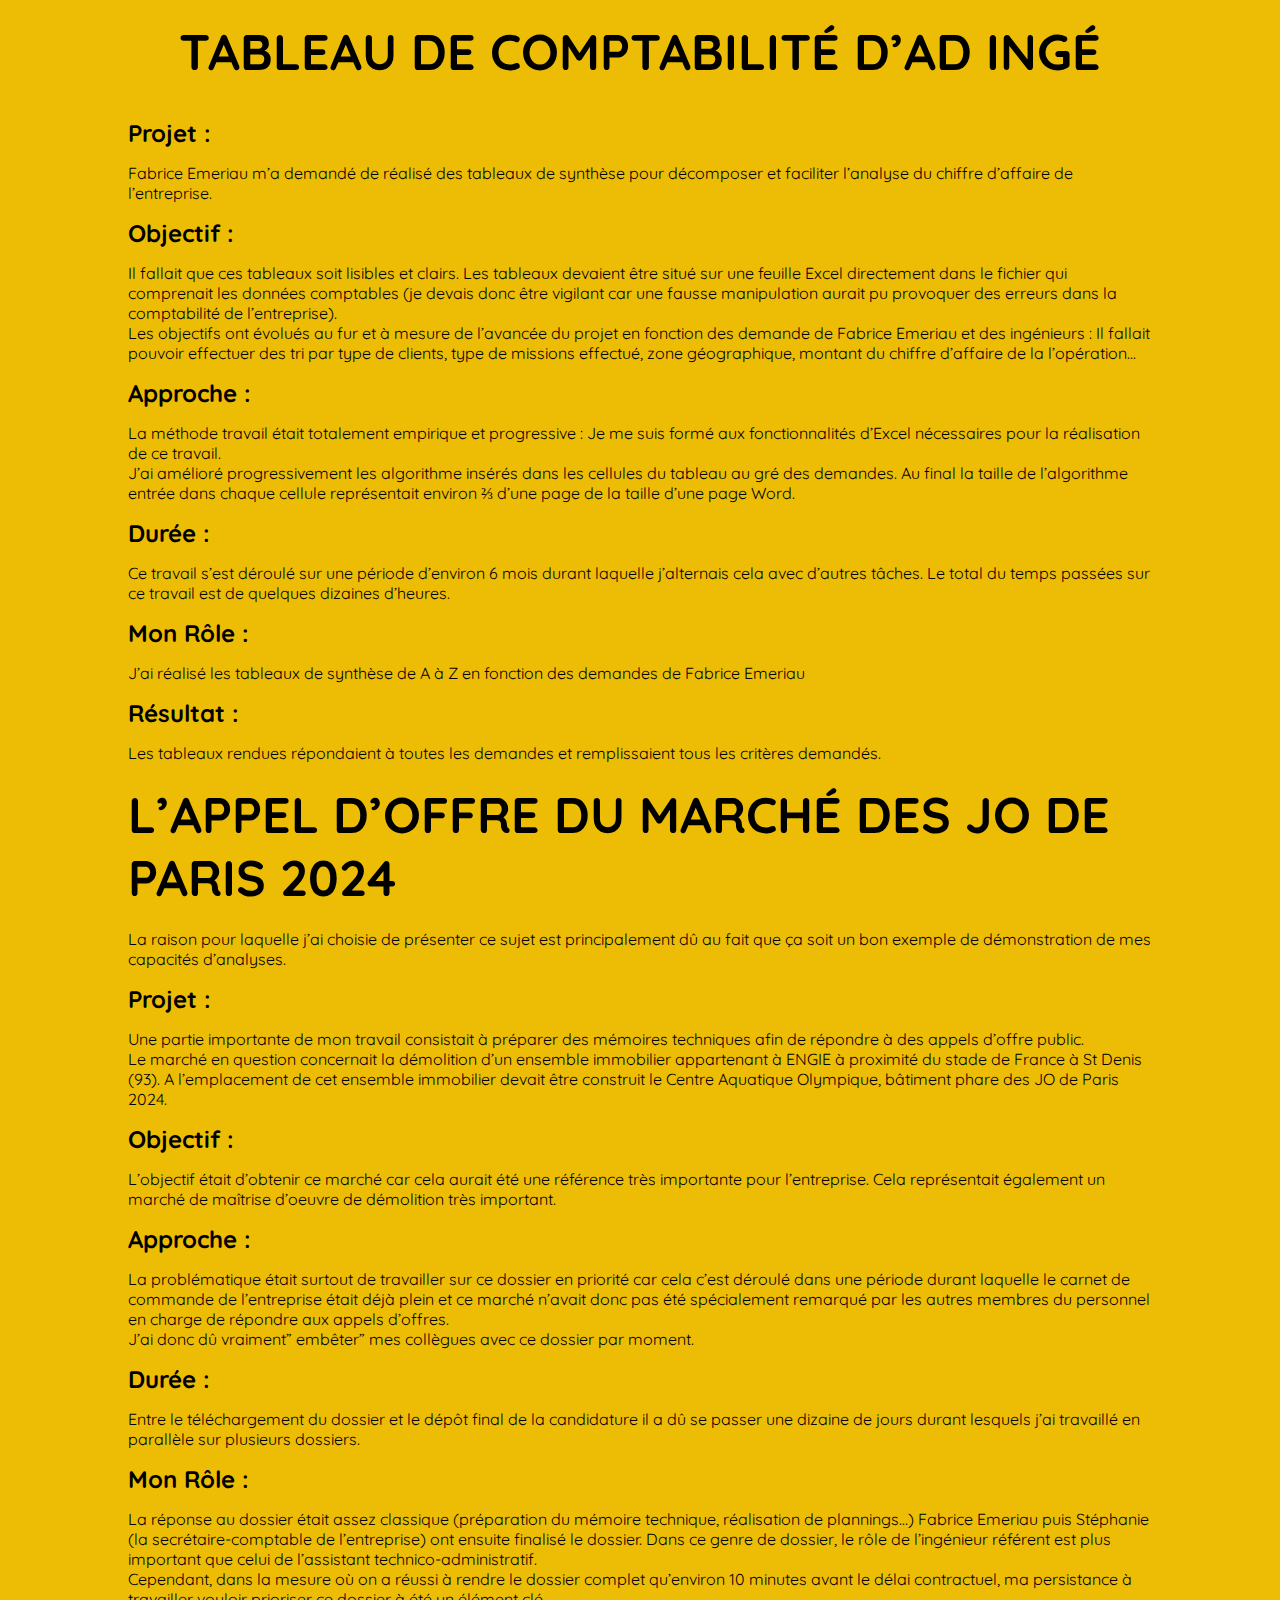
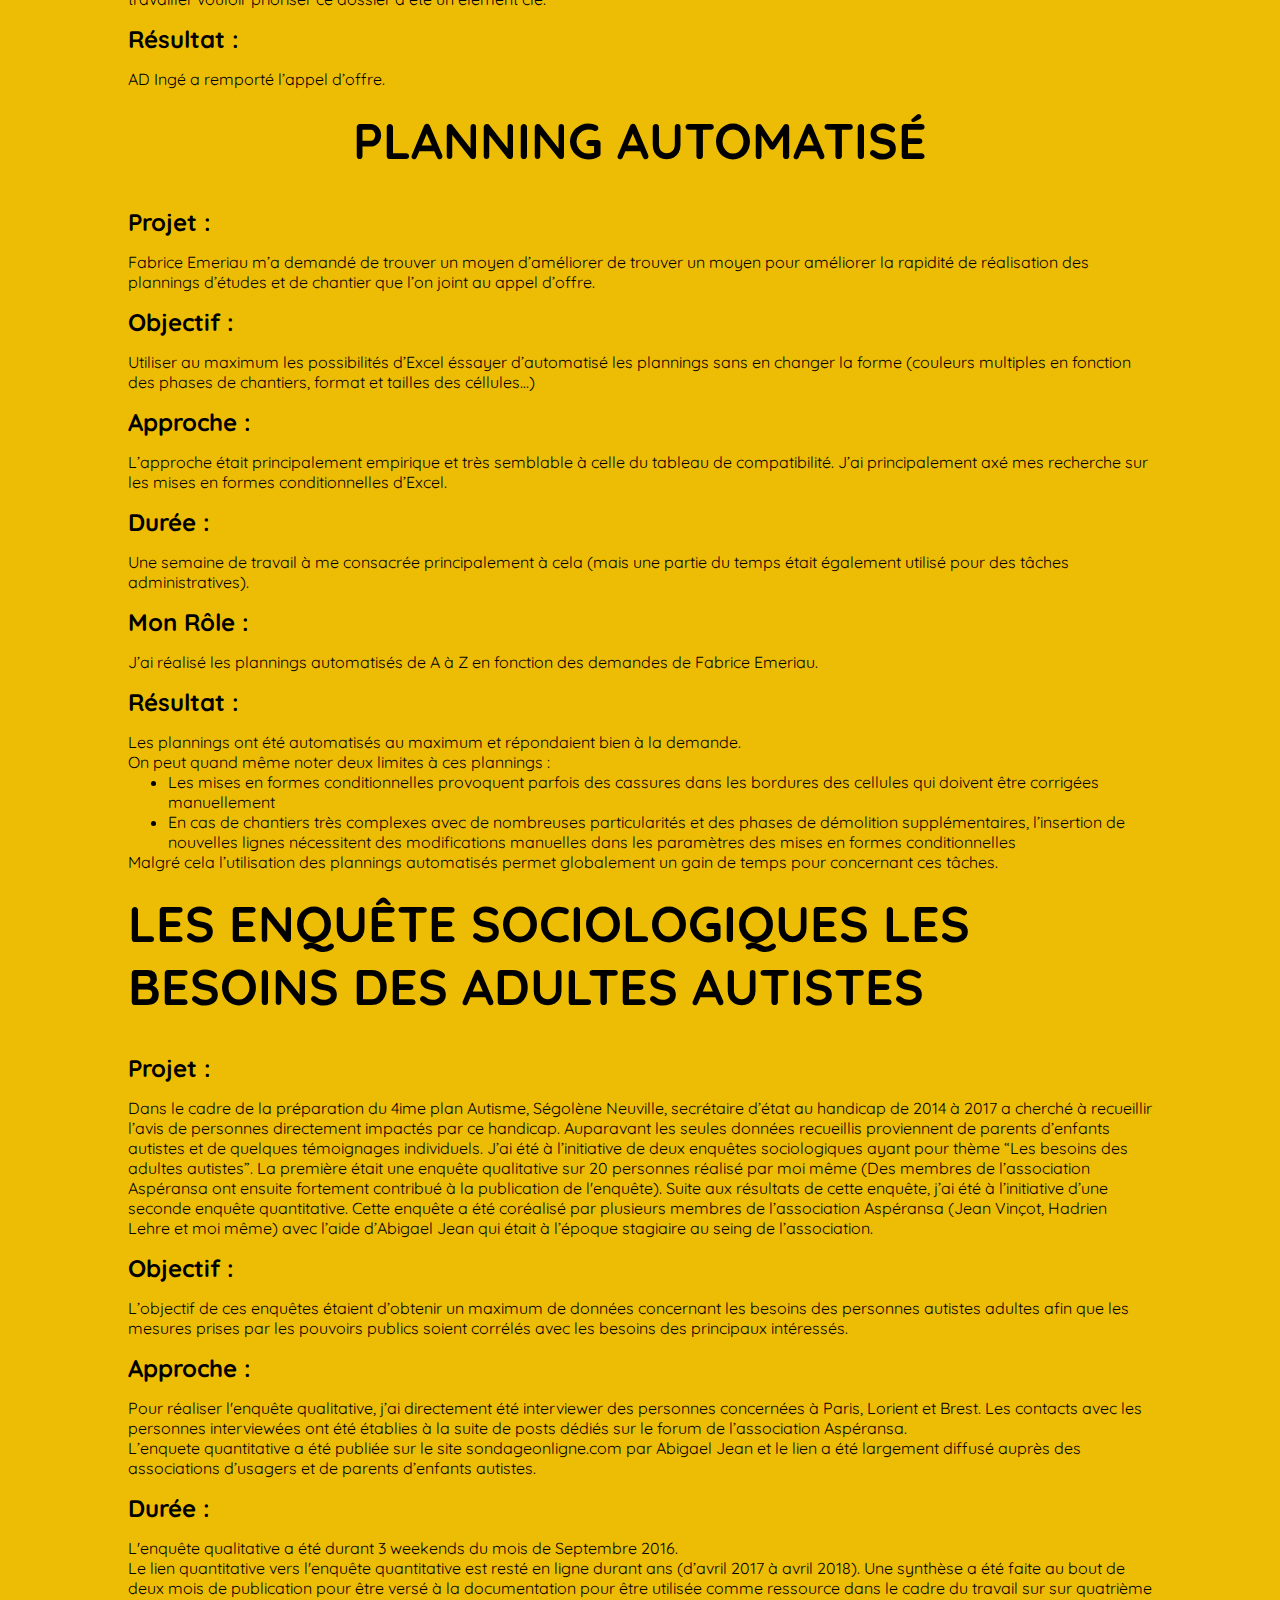
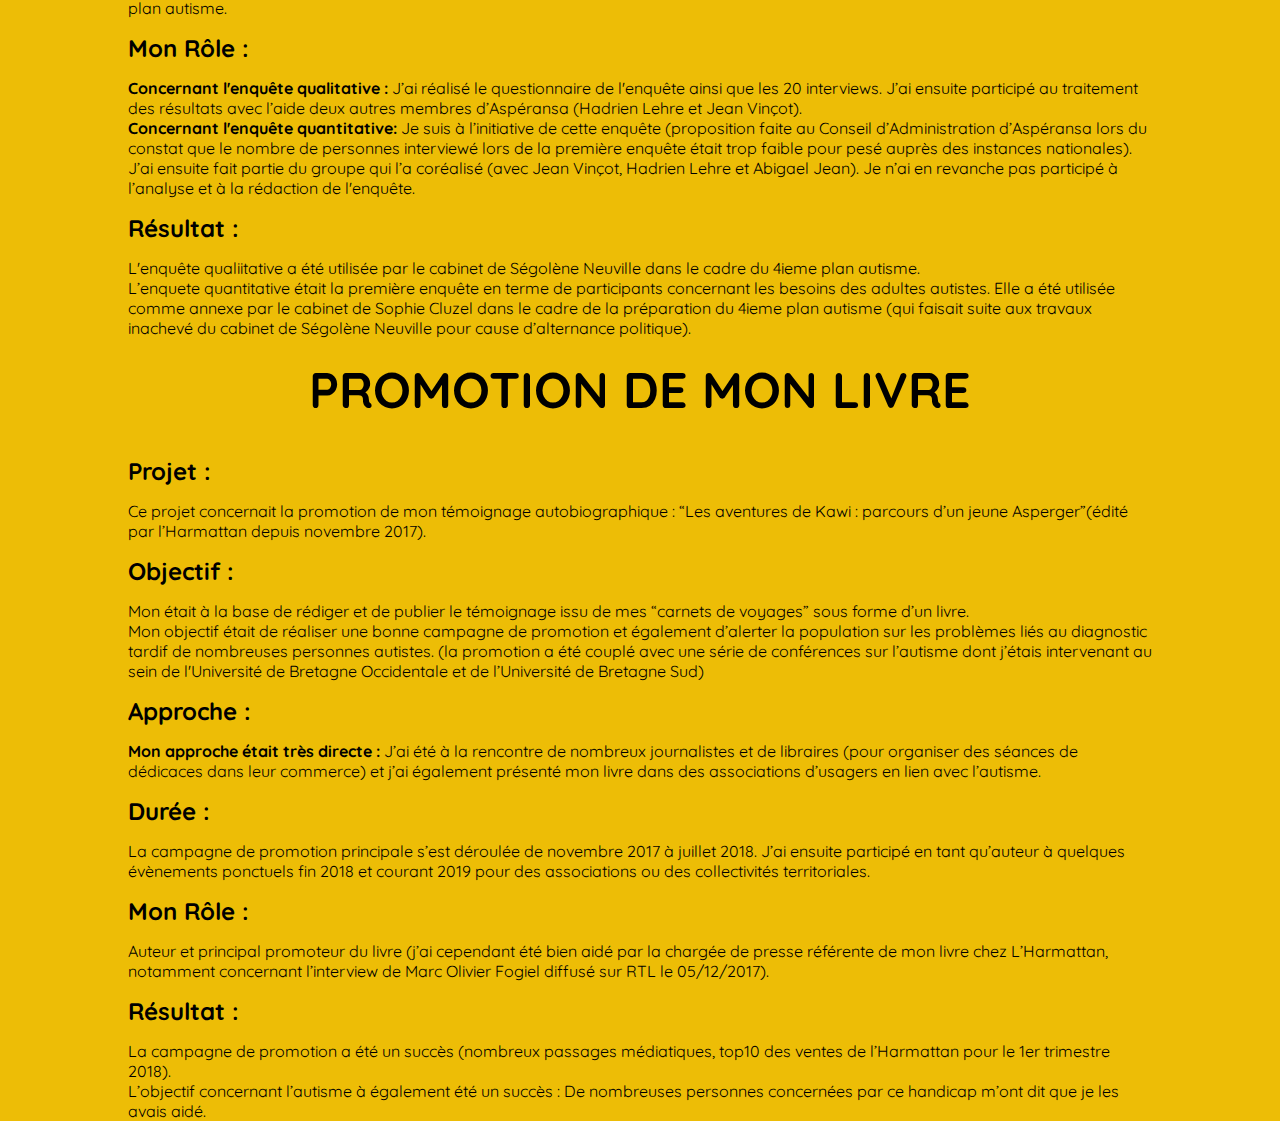
==== Portfolio/html/experiences_notables.html @ fd14d7ad "Add files via upload" ====
<!DOCTYPE html>
<html lang="fr">
    
    <head>
        <title>Expériences notables</title>
        <meta charset="utf-8">
        <link href="../cssportfolio.css" rel="stylesheet">
        <link href="https://fonts.googleapis.com/css?family=Quicksand&display=swap" rel="stylesheet">
    </head>
    <body>
        
        <h1>Tableau de comptabilité d’AD Ingé</h1>
        
            <h2>Projet :</h2>
                <p>Fabrice Emeriau m’a demandé de réalisé des tableaux de synthèse pour décomposer et faciliter l’analyse du chiffre d’affaire de l’entreprise.</p>

        
            <h2>Objectif :</h2>
                <p>Il fallait que ces tableaux soit lisibles et clairs. Les tableaux devaient être situé sur une feuille Excel directement dans le fichier qui comprenait les données comptables (je devais donc être vigilant car une fausse manipulation aurait pu provoquer des erreurs dans la comptabilité de l’entreprise).</p>
                <p>Les objectifs ont évolués au fur et à mesure de l’avancée du projet en fonction des demande de Fabrice Emeriau et des ingénieurs : Il fallait pouvoir effectuer des tri par type de clients, type de missions effectué, zone géographique, montant du chiffre d’affaire de la l’opération...</p> 

        
            <h2>Approche :</h2>
                <p>La méthode travail était totalement empirique et progressive : Je me suis formé aux fonctionnalités d’Excel nécessaires pour la réalisation de ce travail.</p>
                <p>J’ai amélioré progressivement les algorithme insérés dans les cellules du tableau au gré des demandes. Au final la taille de l’algorithme entrée dans chaque cellule représentait environ ⅔ d’une page de la taille d’une page Word.</p>

        
            <h2>Durée :</h2>
                <p>Ce travail s’est déroulé sur une période d’environ 6 mois durant laquelle j’alternais cela avec d’autres tâches. Le total du temps passées sur ce travail est de quelques dizaines d’heures.</p>

        
            <h2>Mon Rôle :</h2>
                <p>J’ai réalisé les tableaux de synthèse de A à Z en fonction des demandes de Fabrice Emeriau</p>
        
            <h2>Résultat :</h2>
                <p>Les tableaux rendues répondaient à toutes les demandes et remplissaient tous les critères demandés.</p>

        
        <h1>L’appel d’offre du marché des JO de Paris 2024</h1>
        
                <p>La raison pour laquelle j’ai choisie de présenter ce sujet est principalement dû au fait que ça soit un bon exemple de démonstration de mes capacités d’analyses.</p>

        
            <h2>Projet :</h2>
                <p>Une partie importante de mon travail consistait à préparer des mémoires techniques afin de répondre à des appels d’offre public.</p>
                <p>Le marché en question concernait la démolition d’un ensemble immobilier appartenant à ENGIE à proximité du stade de France à St Denis (93). A l’emplacement de cet ensemble immobilier devait être construit le Centre Aquatique Olympique, bâtiment phare des JO de Paris 2024.</p>

        
            <h2>Objectif :</h2>
                <p>L’objectif était d’obtenir ce marché car cela aurait été une référence très importante pour l’entreprise. Cela représentait également un marché de maîtrise d’oeuvre de démolition très important.</p>
        
            <h2>Approche :</h2>
                <p>La problématique était surtout de travailler sur ce dossier en priorité car cela c’est déroulé dans une période durant laquelle le carnet de commande de l’entreprise était déjà plein et ce marché n’avait donc pas été spécialement remarqué par les autres membres du personnel en charge de répondre aux appels d’offres.</p>
                <p>J’ai donc dû vraiment” embêter” mes collègues avec ce dossier par moment.</p>

            <h2>Durée :</h2>
                <p>Entre le téléchargement du dossier et le dépôt final de la candidature il a dû se passer une dizaine de jours durant lesquels j’ai travaillé en parallèle sur plusieurs dossiers.</p>

        
            <h2>Mon Rôle :</h2>
                <p>La réponse au dossier était assez classique (préparation du mémoire technique, réalisation de plannings…) Fabrice Emeriau puis Stéphanie (la secrétaire-comptable de l’entreprise) ont ensuite finalisé le dossier. Dans ce genre de dossier, le rôle de l’ingénieur référent est plus important que celui de l’assistant technico-administratif.</p>
                <p>Cependant, dans la mesure où on a réussi à rendre le dossier complet qu’environ 10 minutes avant le délai contractuel, ma persistance à travailler vouloir prioriser ce dossier à été un élément clé.</p>
        
            <h2>Résultat :</h2>
                <p>AD Ingé a remporté l’appel d’offre.</p>
        
        <h1>Planning Automatisé</h1>
        
            <h2>Projet :</h2>
                <p>Fabrice Emeriau m’a demandé de trouver un moyen d’améliorer de trouver un moyen pour améliorer la rapidité de réalisation des plannings d’études et de chantier que l’on joint au appel d’offre.</p>
        
            <h2>Objectif :</h2>
                <p>Utiliser au maximum les possibilités d’Excel éssayer d’automatisé les plannings sans en changer la forme (couleurs multiples en fonction des phases de chantiers, format et tailles des céllules…)</p>
        
            <h2>Approche :</h2>
                <p>L’approche était principalement empirique et très semblable à celle du tableau de compatibilité. J’ai principalement axé mes recherche sur les mises en formes conditionnelles d’Excel.</p>
        
            <h2>Durée :</h2>
                <p>Une semaine de travail à me consacrée principalement à cela (mais une partie du temps était également utilisé pour des tâches administratives).</p>

            <h2>Mon Rôle :</h2>
                <p>J’ai réalisé les plannings automatisés de A à Z en fonction des demandes de Fabrice Emeriau.</p>
        
            <h2>Résultat :</h2>
                <p>Les plannings ont été automatisés au maximum et répondaient bien à la demande.</p>
                <p>On peut quand même noter deux limites à ces plannings  :</p>
                <ul>
                    <li>Les mises en formes conditionnelles provoquent parfois des cassures dans les bordures des cellules qui doivent être corrigées manuellement</li>
                    <li>En cas de chantiers très complexes avec de nombreuses particularités et des phases de démolition supplémentaires, l’insertion de nouvelles lignes nécessitent des modifications manuelles dans les paramètres des mises en formes conditionnelles</li>
                </ul>
                <p>Malgré cela l’utilisation des plannings automatisés permet globalement un gain de temps pour concernant ces tâches.</p>
        
        <h1>Les enquête sociologiques les besoins des adultes autistes</h1>
        
            <h2>Projet :</h2>
                <p>Dans le cadre de la préparation du 4ime plan Autisme, Ségolène Neuville, secrétaire d’état au handicap de 2014 à 2017 a cherché à recueillir l’avis de personnes directement impactés par ce handicap. Auparavant les seules données recueillis proviennent de parents d’enfants autistes et de quelques témoignages individuels. J’ai été à l’initiative de deux enquêtes sociologiques ayant pour thème “Les besoins des adultes autistes”. La première était une enquête qualitative sur 20 personnes réalisé par moi même (Des membres de l’association Aspéransa ont ensuite fortement contribué à la publication de l'enquête). Suite aux résultats de cette enquête, j’ai été à l’initiative d’une seconde enquête quantitative. Cette enquête a été coréalisé par plusieurs membres de l’association Aspéransa (Jean Vinçot, Hadrien Lehre et moi même) avec l’aide d’Abigael Jean qui était à l’époque stagiaire au seing de l’association.</p>

        
            <h2>Objectif :</h2>
                <p>L’objectif de ces enquêtes étaient d’obtenir un maximum de données concernant les besoins des personnes autistes adultes afin que les mesures prises par les pouvoirs publics soient corrélés avec les besoins des principaux intéressés.</p>
        
            <h2>Approche :</h2>
                <p>Pour réaliser l'enquête qualitative, j’ai directement été interviewer des personnes concernées à Paris, Lorient et Brest. Les contacts avec les personnes interviewées ont été établies à la suite de posts dédiés sur le forum de l’association Aspéransa.</p>
                <p>L’enquete quantitative a été publiée sur le site sondageonligne.com par Abigael Jean et le lien a été largement diffusé auprès des associations d’usagers et de parents d’enfants autistes.</p>
        
            <h2>Durée :</h2>
                <p>L'enquête qualitative a été durant 3 weekends du mois de Septembre 2016.</p>
                <p>Le lien quantitative vers l'enquête quantitative est resté en ligne durant ans (d’avril 2017 à avril 2018). Une synthèse a été faite au bout de deux mois de publication pour être versé à la documentation pour être utilisée comme ressource dans le cadre du travail sur sur quatrième plan autisme.</p>
        
            <h2>Mon Rôle :</h2>
                <p><span class="element_en_gras">Concernant l'enquête qualitative :</span> J’ai réalisé le questionnaire de l'enquête ainsi que les 20 interviews. J’ai ensuite participé au traitement des résultats avec l’aide deux autres membres d’Aspéransa (Hadrien Lehre et Jean Vinçot).</p>
                <p><span class="element_en_gras">Concernant l'enquête quantitative:</span> Je suis à l’initiative de cette enquête (proposition faite au Conseil d’Administration d’Aspéransa lors du constat que le nombre de personnes interviewé lors de la première enquête était trop faible pour pesé auprès des instances nationales). J’ai ensuite fait partie du groupe qui l’a coréalisé (avec Jean Vinçot, Hadrien Lehre et Abigael Jean). Je n’ai en revanche pas participé à l’analyse et à la rédaction de l'enquête.</p>

        
            <h2>Résultat :</h2>
                <p>L'enquête qualiitative a été utilisée par le cabinet de Ségolène Neuville dans le cadre du 4ieme plan autisme.</p>
                <p>L’enquete quantitative était la première enquête en terme de participants concernant les besoins des adultes autistes. Elle a été utilisée comme annexe par le cabinet de Sophie Cluzel dans le cadre de la préparation du 4ieme plan autisme (qui faisait suite aux travaux inachevé du cabinet de Ségolène Neuville pour cause d’alternance politique).</p>

        
        
        <h1>Promotion de mon livre</h1>
        
            <h2>Projet :</h2>
                <p>Ce projet concernait la promotion de mon témoignage autobiographique : “Les aventures de Kawi : parcours d’un jeune Asperger”(édité par l’Harmattan depuis novembre 2017).</p>
        
            <h2>Objectif :</h2>
                <p>Mon  était à la base de rédiger et de publier le témoignage issu de mes “carnets de voyages” sous forme d’un livre.</p>
                <p>Mon objectif était de réaliser une bonne campagne de promotion et également d’alerter la population sur les problèmes liés au diagnostic tardif de nombreuses personnes autistes. (la promotion a été couplé avec une série de conférences sur l’autisme dont j’étais intervenant au sein de l'Université de Bretagne Occidentale et de l’Université de Bretagne Sud)</p>
        
            <h2>Approche :</h2>
                <p><span class="element_en_gras">Mon approche était très directe :</span> J’ai été à la rencontre de nombreux journalistes et de libraires (pour organiser des séances de dédicaces dans leur commerce) et j’ai également présenté mon livre dans des associations d’usagers en lien avec l’autisme.</p> 
        
            <h2>Durée :</h2>
                <p>La campagne de promotion principale s’est déroulée de novembre 2017 à juillet 2018. J’ai ensuite participé en tant qu’auteur à quelques évènements ponctuels fin 2018 et courant 2019 pour des associations ou des collectivités territoriales.</p>

        
            <h2>Mon Rôle :</h2>
                <p>Auteur et principal promoteur du livre (j’ai cependant été bien aidé par la chargée de presse référente de mon livre chez L’Harmattan, notamment concernant l’interview de Marc Olivier Fogiel diffusé sur RTL le 05/12/2017).</p>
        
            <h2>Résultat :</h2>
                <p>La campagne de promotion a été un succès (nombreux passages médiatiques, top10 des ventes de l’Harmattan pour le 1er trimestre 2018).</p>
                <p>L’objectif concernant l’autisme à également été un succès : De nombreuses personnes concernées par ce handicap m’ont dit que je les avais aidé.</p>
        
        
    </body>
</html>
---- Portfolio/cssportfolio.css ----
* {
    box-sizing: border-box;
    margin: auto;
}

body {
    font-family: "Quicksand";
    background-color: #EDBD06;
    padding-left: 10%;
    padding-right: 10%;
}

h1 {
    padding-bottom: 20px;
    padding-top: 20px;
    font-weight: bold;
    font-size: 50px;
    display: flex;
    justify-content: center;
    text-transform: uppercase;
}

h2 {
    padding-bottom: 15px;
    padding-top: 15px;
}

.element_en_gras {
    font-weight: bolder;
}

/*Menu en haut de page*/
.menu_haut_de_page {
    display: flex;
    align-content: space-between;
    color : whitesmoke;
    text-decoration-color: white;
    font-weight: bolder;
    background-color: #54270A;
}

.experiences_detaillees{
    display: flex;
    flex-direction: column;
}

.mes_recommandation {
    display: flex;
    flex-direction: column;
}

.contactez_moi{
    display: flex;
    flex-direction: column;
}
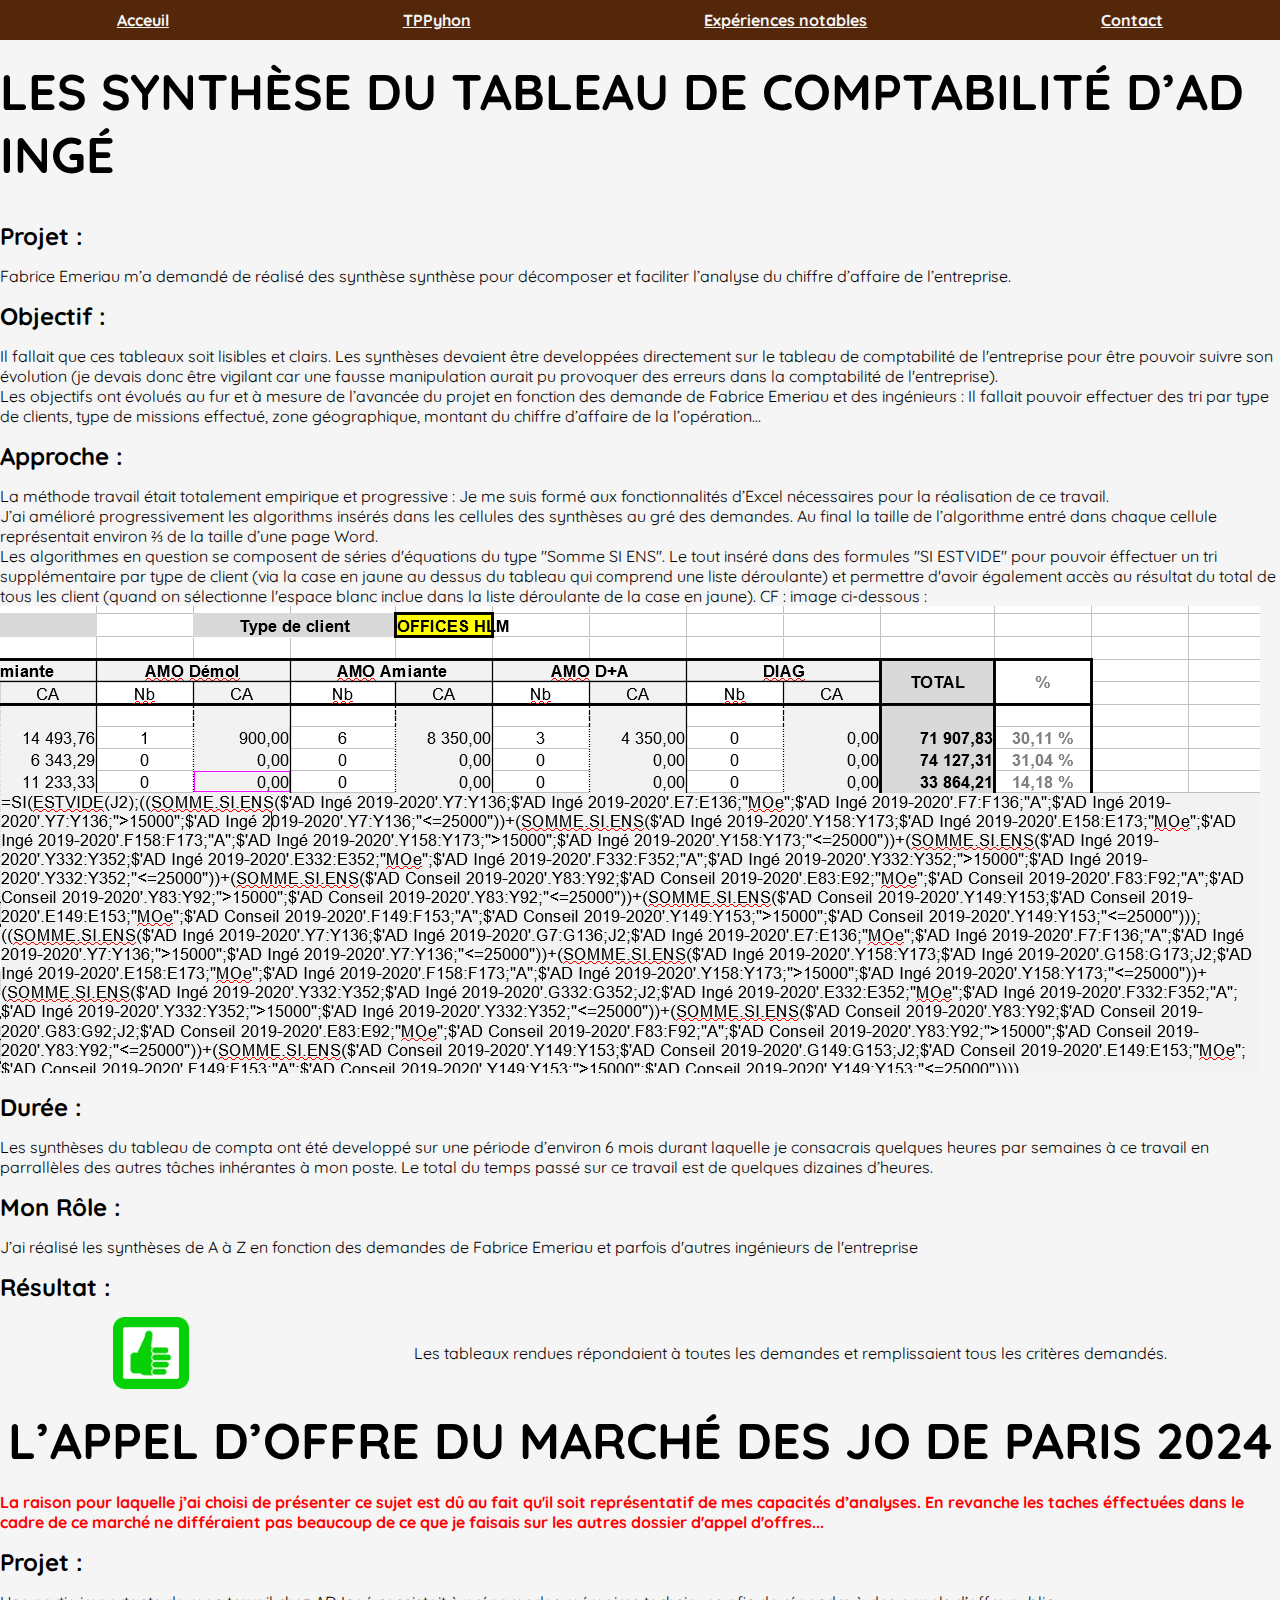
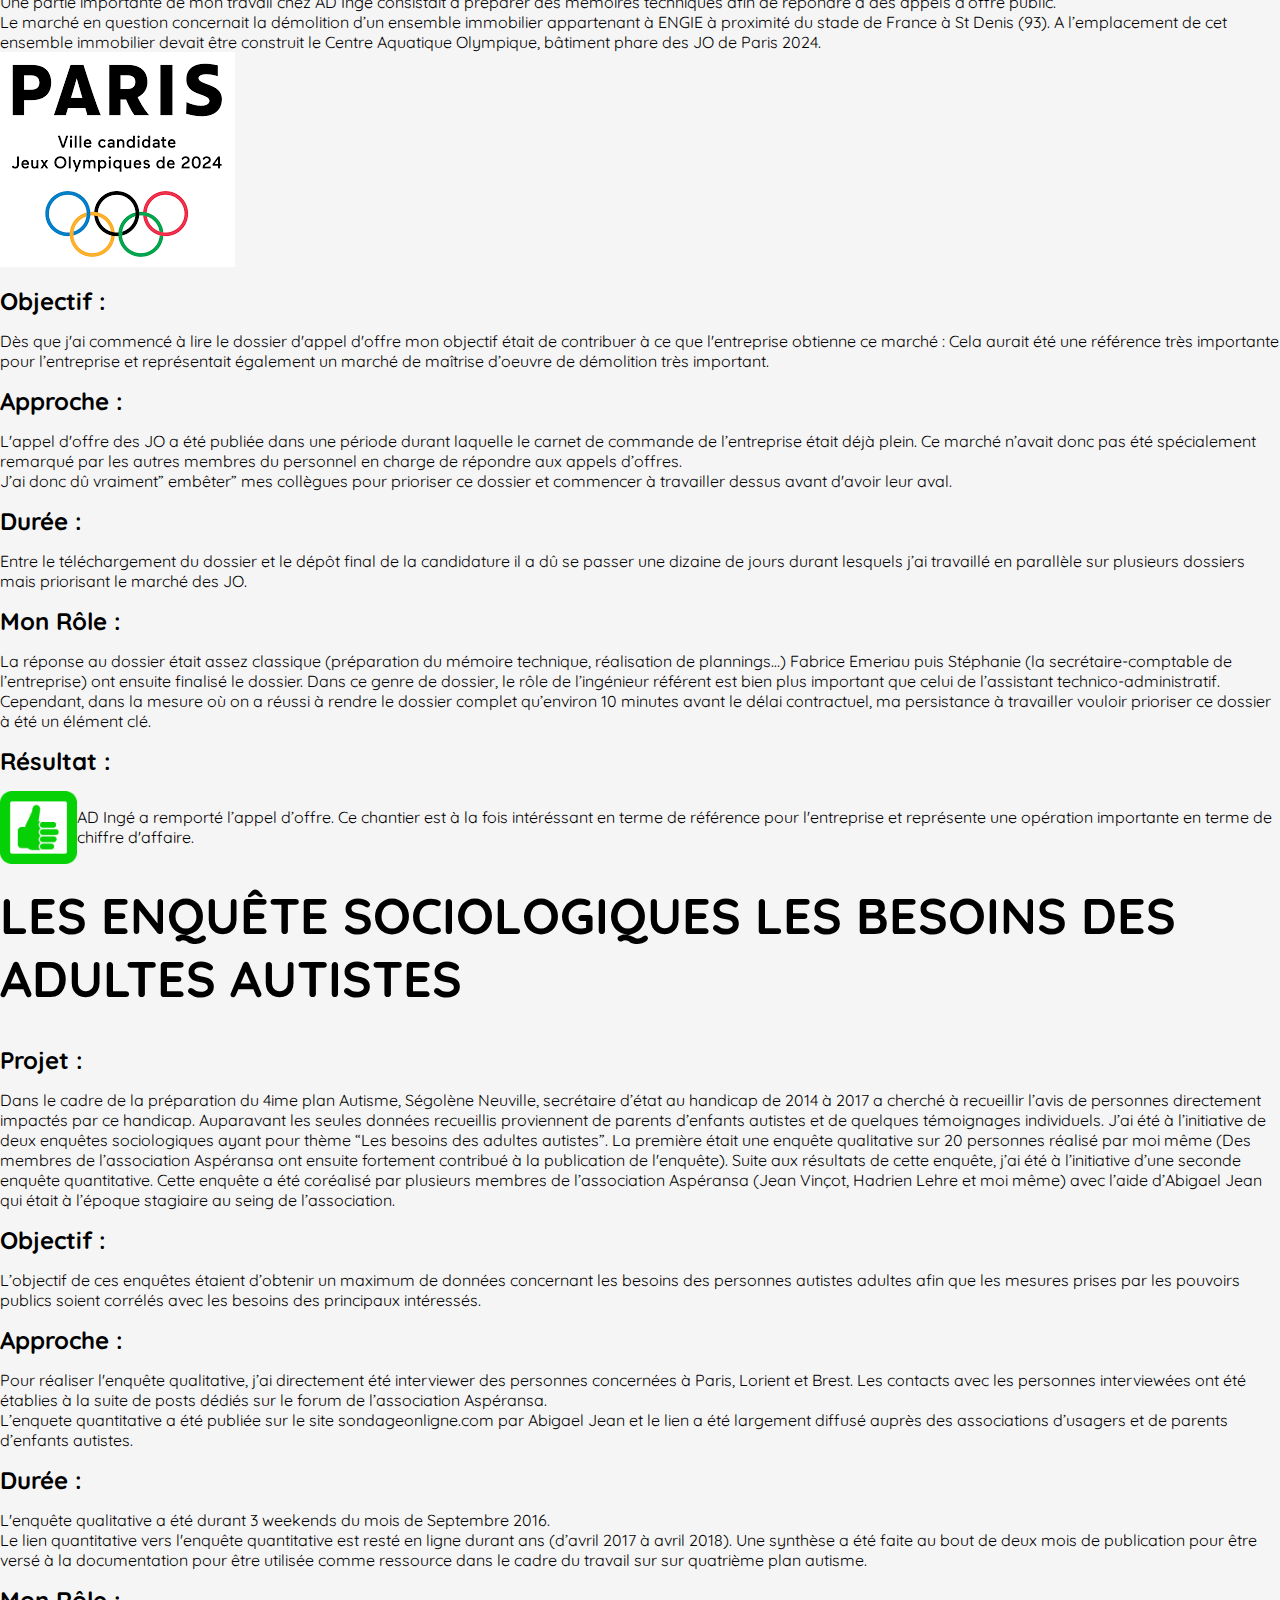
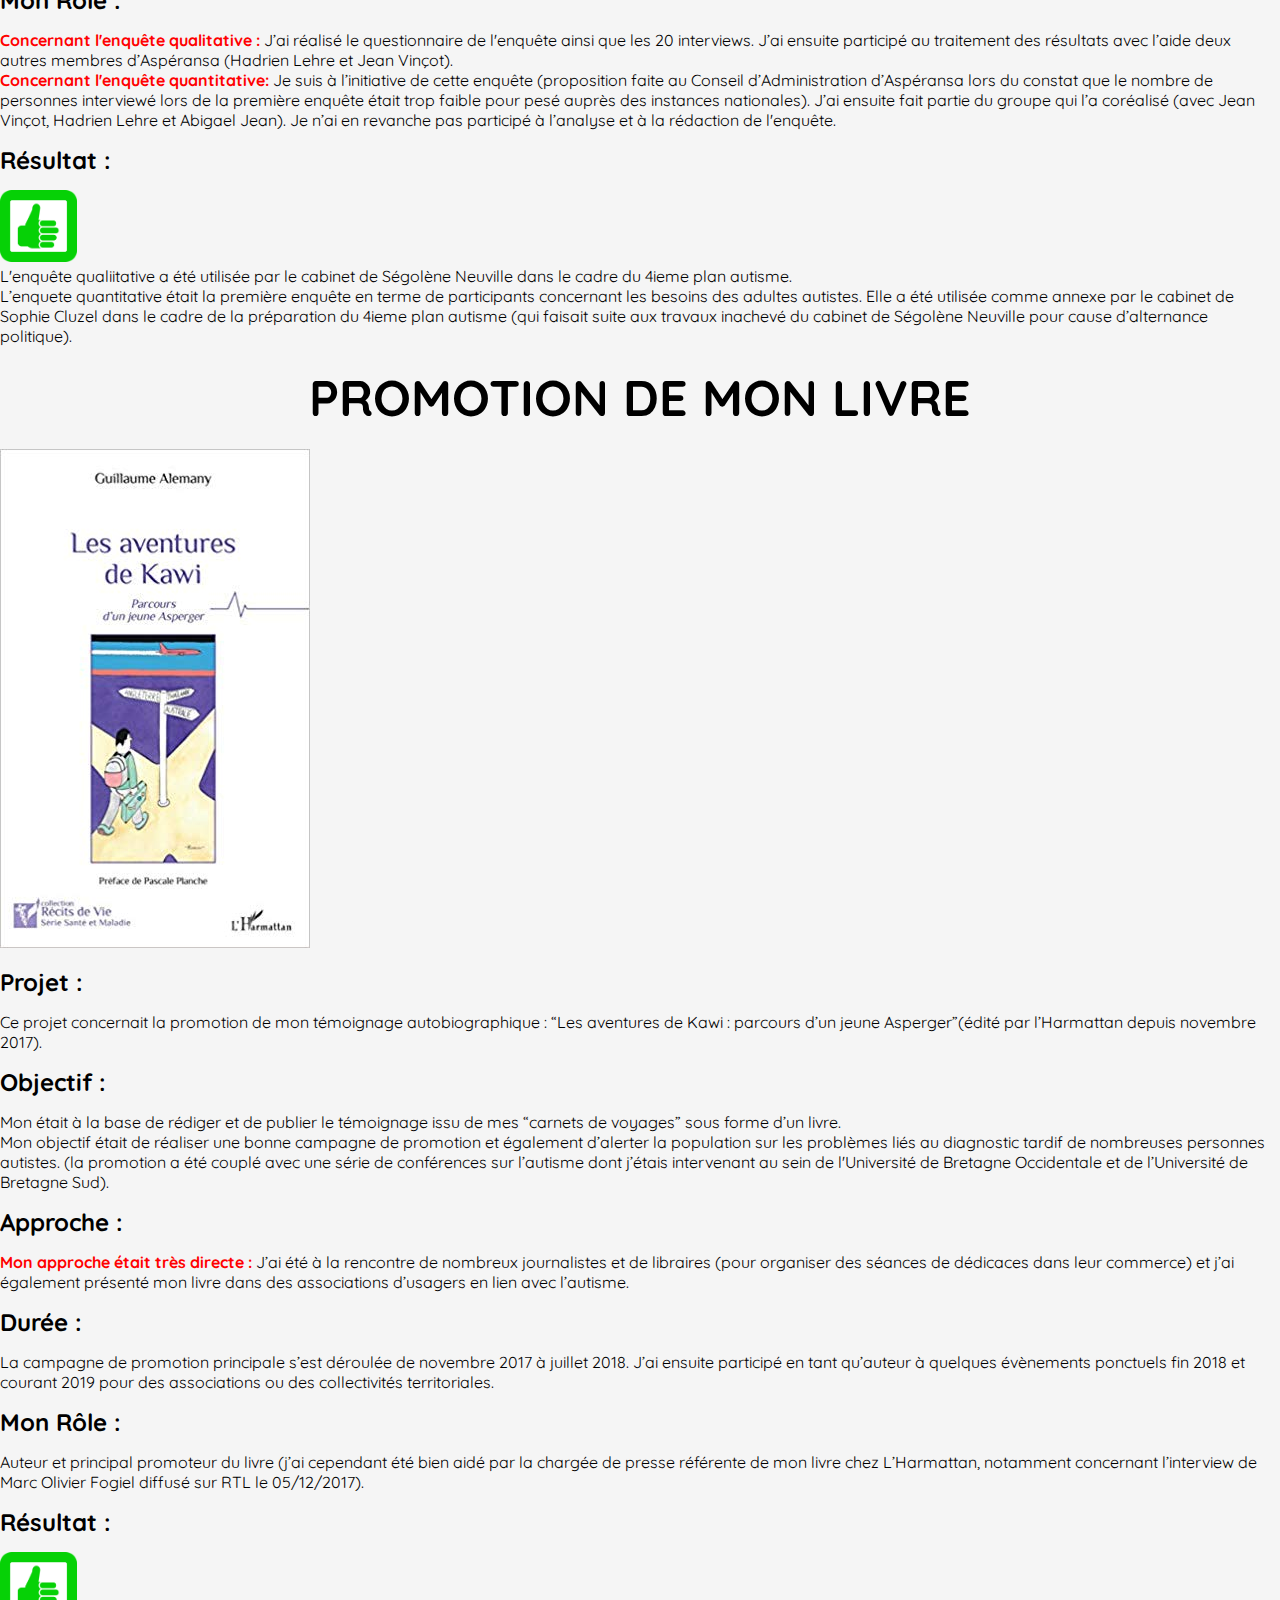
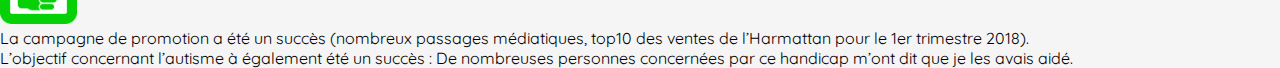
==== commit 7680e367: "Add files via upload" ====
--- a/Portfolio/html/experiences_notables.html
+++ b/Portfolio/html/experiences_notables.html
@@ -8,87 +8,75 @@
         <link href="https://fonts.googleapis.com/css?family=Quicksand&display=swap" rel="stylesheet">
     </head>
     <body>
+        <header class="menu_haut_de_page">
+            <a class="element_du_menu" href="../index.html">Acceuil</a>
+            <a class="element_du_menu" href="tppython.html">TPPyhon</a>
+            <a class="element_du_menu" href="experiences_notables.html">Expériences notables</a>
+            <a class="element_du_menu" href="formulaire_de_contact.html">Contact</a>
+        </header>
         
-        <h1>Tableau de comptabilité d’AD Ingé</h1>
+        <h1 id="experience_tableau_de_compta">Les synthèse du tableau de comptabilité d’AD Ingé</h1>
         
             <h2>Projet :</h2>
-                <p>Fabrice Emeriau m’a demandé de réalisé des tableaux de synthèse pour décomposer et faciliter l’analyse du chiffre d’affaire de l’entreprise.</p>
+                <p>Fabrice Emeriau m’a demandé de réalisé des synthèse  synthèse pour décomposer et faciliter l’analyse du chiffre d’affaire de l’entreprise.</p>
 
         
             <h2>Objectif :</h2>
-                <p>Il fallait que ces tableaux soit lisibles et clairs. Les tableaux devaient être situé sur une feuille Excel directement dans le fichier qui comprenait les données comptables (je devais donc être vigilant car une fausse manipulation aurait pu provoquer des erreurs dans la comptabilité de l’entreprise).</p>
+                <p>Il fallait que ces tableaux soit lisibles et clairs. Les synthèses devaient être developpées directement sur le tableau de comptabilité de l'entreprise pour être pouvoir suivre son évolution (je devais donc être vigilant car une fausse manipulation aurait pu provoquer des erreurs dans la comptabilité de l'entreprise).</p>
                 <p>Les objectifs ont évolués au fur et à mesure de l’avancée du projet en fonction des demande de Fabrice Emeriau et des ingénieurs : Il fallait pouvoir effectuer des tri par type de clients, type de missions effectué, zone géographique, montant du chiffre d’affaire de la l’opération...</p> 
 
         
             <h2>Approche :</h2>
                 <p>La méthode travail était totalement empirique et progressive : Je me suis formé aux fonctionnalités d’Excel nécessaires pour la réalisation de ce travail.</p>
-                <p>J’ai amélioré progressivement les algorithme insérés dans les cellules du tableau au gré des demandes. Au final la taille de l’algorithme entrée dans chaque cellule représentait environ ⅔ d’une page de la taille d’une page Word.</p>
+                <p>J’ai amélioré progressivement les algorithms insérés dans les cellules des synthèses au gré des demandes. Au final la taille de l’algorithme entré dans chaque cellule représentait environ ⅔ de la taille d’une page Word.</p>
+                <p>Les algorithmes en question se composent de séries d'équations du type "Somme SI ENS". Le tout inséré dans des formules "SI ESTVIDE" pour pouvoir éffectuer un tri supplémentaire par type de client (via la case en jaune au dessus du tableau qui comprend une liste déroulante) et permettre d'avoir également accès au résultat du total de tous les client (quand on sélectionne l'espace blanc inclue dans la liste déroulante de la case en jaune). CF : image ci-dessous :</p>
+                <img src="../images/algorithme_tableau_compta.png" name="algorithme_tabeau_compta" alt="Image représentant l'ensemble des équation du tableau de compta">
 
         
             <h2>Durée :</h2>
-                <p>Ce travail s’est déroulé sur une période d’environ 6 mois durant laquelle j’alternais cela avec d’autres tâches. Le total du temps passées sur ce travail est de quelques dizaines d’heures.</p>
+                <p>Les synthèses du tableau de compta ont été developpé sur une période d’environ 6 mois durant laquelle je consacrais quelques heures par semaines à ce travail en parrallèles des autres tâches inhérantes à mon poste. Le total du temps passé sur ce travail est de quelques dizaines d’heures.</p>
 
         
             <h2>Mon Rôle :</h2>
-                <p>J’ai réalisé les tableaux de synthèse de A à Z en fonction des demandes de Fabrice Emeriau</p>
+                <p>J’ai réalisé les synthèses de A à Z en fonction des demandes de Fabrice Emeriau et parfois d'autres ingénieurs de l'entreprise</p>
         
             <h2>Résultat :</h2>
+            <div class="happy_unhappy">
+                <img class="image" src="../images/pouce_vert.webp" name="top" alt="Main de couleur verte avec un pouce en l'air">
                 <p>Les tableaux rendues répondaient à toutes les demandes et remplissaient tous les critères demandés.</p>
-
+            </div>
         
         <h1>L’appel d’offre du marché des JO de Paris 2024</h1>
         
-                <p>La raison pour laquelle j’ai choisie de présenter ce sujet est principalement dû au fait que ça soit un bon exemple de démonstration de mes capacités d’analyses.</p>
+            <p class="avertissement">La raison pour laquelle j’ai choisi de présenter ce sujet est dû au fait qu'il soit représentatif de mes capacités d’analyses. En revanche les taches éffectuées dans le cadre de ce marché ne différaient pas beaucoup de ce que je faisais sur les autres dossier d'appel d'offres...</p>
 
         
             <h2>Projet :</h2>
-                <p>Une partie importante de mon travail consistait à préparer des mémoires techniques afin de répondre à des appels d’offre public.</p>
+                <p>Une partie importante de mon travail chez AD Ingé consistait à préparer des mémoires techniques afin de répondre à des appels d’offre public.</p>
                 <p>Le marché en question concernait la démolition d’un ensemble immobilier appartenant à ENGIE à proximité du stade de France à St Denis (93). A l’emplacement de cet ensemble immobilier devait être construit le Centre Aquatique Olympique, bâtiment phare des JO de Paris 2024.</p>
+                <img src="../images/jeux_olympiques.png" name="JO_Paris_2024" alt="Logo des Jeux Olympiques de Paris 2024">
 
         
             <h2>Objectif :</h2>
-                <p>L’objectif était d’obtenir ce marché car cela aurait été une référence très importante pour l’entreprise. Cela représentait également un marché de maîtrise d’oeuvre de démolition très important.</p>
+                <p>Dès que j'ai commencé à lire le dossier d'appel d'offre mon objectif était de contribuer à ce que l'entreprise obtienne ce marché : Cela aurait été une référence très importante pour l’entreprise et représentait également un marché de maîtrise d’oeuvre de démolition très important.</p>
         
             <h2>Approche :</h2>
-                <p>La problématique était surtout de travailler sur ce dossier en priorité car cela c’est déroulé dans une période durant laquelle le carnet de commande de l’entreprise était déjà plein et ce marché n’avait donc pas été spécialement remarqué par les autres membres du personnel en charge de répondre aux appels d’offres.</p>
-                <p>J’ai donc dû vraiment” embêter” mes collègues avec ce dossier par moment.</p>
+                <p>L'appel d'offre des JO a été publiée dans une période durant laquelle le carnet de commande de l’entreprise était déjà plein. Ce marché n’avait donc pas été spécialement remarqué par les autres membres du personnel en charge de répondre aux appels d’offres.</p>
+                <p>J’ai donc dû vraiment” embêter” mes collègues pour prioriser ce dossier et commencer à travailler dessus avant d'avoir leur aval.</p>
 
             <h2>Durée :</h2>
-                <p>Entre le téléchargement du dossier et le dépôt final de la candidature il a dû se passer une dizaine de jours durant lesquels j’ai travaillé en parallèle sur plusieurs dossiers.</p>
+                <p>Entre le téléchargement du dossier et le dépôt final de la candidature il a dû se passer une dizaine de jours durant lesquels j’ai travaillé en parallèle sur plusieurs dossiers mais priorisant le marché des JO.</p>
 
         
             <h2>Mon Rôle :</h2>
-                <p>La réponse au dossier était assez classique (préparation du mémoire technique, réalisation de plannings…) Fabrice Emeriau puis Stéphanie (la secrétaire-comptable de l’entreprise) ont ensuite finalisé le dossier. Dans ce genre de dossier, le rôle de l’ingénieur référent est plus important que celui de l’assistant technico-administratif.</p>
+                <p>La réponse au dossier était assez classique (préparation du mémoire technique, réalisation de plannings…) Fabrice Emeriau puis Stéphanie (la secrétaire-comptable de l’entreprise) ont ensuite finalisé le dossier. Dans ce genre de dossier, le rôle de l’ingénieur référent est bien plus important que celui de l’assistant technico-administratif.</p>
                 <p>Cependant, dans la mesure où on a réussi à rendre le dossier complet qu’environ 10 minutes avant le délai contractuel, ma persistance à travailler vouloir prioriser ce dossier à été un élément clé.</p>
         
             <h2>Résultat :</h2>
-                <p>AD Ingé a remporté l’appel d’offre.</p>
-        
-        <h1>Planning Automatisé</h1>
-        
-            <h2>Projet :</h2>
-                <p>Fabrice Emeriau m’a demandé de trouver un moyen d’améliorer de trouver un moyen pour améliorer la rapidité de réalisation des plannings d’études et de chantier que l’on joint au appel d’offre.</p>
-        
-            <h2>Objectif :</h2>
-                <p>Utiliser au maximum les possibilités d’Excel éssayer d’automatisé les plannings sans en changer la forme (couleurs multiples en fonction des phases de chantiers, format et tailles des céllules…)</p>
-        
-            <h2>Approche :</h2>
-                <p>L’approche était principalement empirique et très semblable à celle du tableau de compatibilité. J’ai principalement axé mes recherche sur les mises en formes conditionnelles d’Excel.</p>
-        
-            <h2>Durée :</h2>
-                <p>Une semaine de travail à me consacrée principalement à cela (mais une partie du temps était également utilisé pour des tâches administratives).</p>
-
-            <h2>Mon Rôle :</h2>
-                <p>J’ai réalisé les plannings automatisés de A à Z en fonction des demandes de Fabrice Emeriau.</p>
-        
-            <h2>Résultat :</h2>
-                <p>Les plannings ont été automatisés au maximum et répondaient bien à la demande.</p>
-                <p>On peut quand même noter deux limites à ces plannings  :</p>
-                <ul>
-                    <li>Les mises en formes conditionnelles provoquent parfois des cassures dans les bordures des cellules qui doivent être corrigées manuellement</li>
-                    <li>En cas de chantiers très complexes avec de nombreuses particularités et des phases de démolition supplémentaires, l’insertion de nouvelles lignes nécessitent des modifications manuelles dans les paramètres des mises en formes conditionnelles</li>
-                </ul>
-                <p>Malgré cela l’utilisation des plannings automatisés permet globalement un gain de temps pour concernant ces tâches.</p>
+            <div class="happy_unhappy">
+                <img class="image" src="../images/pouce_vert.webp" name="top" alt="Main de couleur verte avec un pouce en l'air">
+                <p>AD Ingé a remporté l’appel d’offre. Ce chantier est à la fois intéréssant en terme de référence pour l'entreprise et représente une opération importante en terme de chiffre d'affaire.</p>
+            </div>
         
         <h1>Les enquête sociologiques les besoins des adultes autistes</h1>
         
@@ -113,6 +101,7 @@
 
         
             <h2>Résultat :</h2>
+                <img class="image" src="../images/pouce_vert.webp" name="top" alt="Main de couleur verte avec un pouce en l'air">
                 <p>L'enquête qualiitative a été utilisée par le cabinet de Ségolène Neuville dans le cadre du 4ieme plan autisme.</p>
                 <p>L’enquete quantitative était la première enquête en terme de participants concernant les besoins des adultes autistes. Elle a été utilisée comme annexe par le cabinet de Sophie Cluzel dans le cadre de la préparation du 4ieme plan autisme (qui faisait suite aux travaux inachevé du cabinet de Ségolène Neuville pour cause d’alternance politique).</p>
 
@@ -120,12 +109,14 @@
         
         <h1>Promotion de mon livre</h1>
         
+            <img src="../images/les_aventures_de_kawi.jpg" name="les_aventures_de_kawi" alt="Couverture du livre : Les aventures de Kawi">
+        
             <h2>Projet :</h2>
                 <p>Ce projet concernait la promotion de mon témoignage autobiographique : “Les aventures de Kawi : parcours d’un jeune Asperger”(édité par l’Harmattan depuis novembre 2017).</p>
         
             <h2>Objectif :</h2>
                 <p>Mon  était à la base de rédiger et de publier le témoignage issu de mes “carnets de voyages” sous forme d’un livre.</p>
-                <p>Mon objectif était de réaliser une bonne campagne de promotion et également d’alerter la population sur les problèmes liés au diagnostic tardif de nombreuses personnes autistes. (la promotion a été couplé avec une série de conférences sur l’autisme dont j’étais intervenant au sein de l'Université de Bretagne Occidentale et de l’Université de Bretagne Sud)</p>
+                <p>Mon objectif était de réaliser une bonne campagne de promotion et également d’alerter la population sur les problèmes liés au diagnostic tardif de nombreuses personnes autistes. (la promotion a été couplé avec une série de conférences sur l’autisme dont j’étais intervenant au sein de l'Université de Bretagne Occidentale et de l’Université de Bretagne Sud).</p>
         
             <h2>Approche :</h2>
                 <p><span class="element_en_gras">Mon approche était très directe :</span> J’ai été à la rencontre de nombreux journalistes et de libraires (pour organiser des séances de dédicaces dans leur commerce) et j’ai également présenté mon livre dans des associations d’usagers en lien avec l’autisme.</p> 
@@ -138,9 +129,9 @@
                 <p>Auteur et principal promoteur du livre (j’ai cependant été bien aidé par la chargée de presse référente de mon livre chez L’Harmattan, notamment concernant l’interview de Marc Olivier Fogiel diffusé sur RTL le 05/12/2017).</p>
         
             <h2>Résultat :</h2>
+                <img class="image" src="../images/pouce_vert.webp" name="top" alt="Main de couleur verte avec un pouce en l'air">
                 <p>La campagne de promotion a été un succès (nombreux passages médiatiques, top10 des ventes de l’Harmattan pour le 1er trimestre 2018).</p>
                 <p>L’objectif concernant l’autisme à également été un succès : De nombreuses personnes concernées par ce handicap m’ont dit que je les avais aidé.</p>
         
-        
     </body>
 </html>--- a/Portfolio/cssportfolio.css
+++ b/Portfolio/cssportfolio.css
@@ -5,11 +5,10 @@
 
 body {
     font-family: "Quicksand";
-    background-color: #EDBD06;
-    padding-left: 10%;
-    padding-right: 10%;
+    background-color: whitesmoke;
 }
 
+/*Elements généraux de formatage*/
 h1 {
     padding-bottom: 20px;
     padding-top: 20px;
@@ -27,29 +26,116 @@
 
 .element_en_gras {
     font-weight: bolder;
+    color: red;
+}
+
+.element_en_italique{
+    font-style: italic;
+}
+
+.image{
+    width: 6%;
+}
+
+#kawi_block{
+    padding-top: 5%;
+    padding-bottom: 5%;
+    padding-left: 10%;
+    padding-right: 10%;
+    display:flex;
+    justify-content: space-between;
+    align-content: space-between;
+}
+
+#les_aventures_de_kawi_index{
+    width=10%;
+    height: auto;
+    padding-right: 15%;
+    padding-left: 8%;
+}
+#les_aventures_de_kawi_projet{
+    
 }
 
 /*Menu en haut de page*/
 .menu_haut_de_page {
     display: flex;
     align-content: space-between;
-    color : whitesmoke;
-    text-decoration-color: white;
     font-weight: bolder;
     background-color: #54270A;
+    padding-left: none;
+    padding-right: none;
+    height: 40px;
+}
+
+.element_du_menu{
+    color : whitesmoke;
+}
+/* Mise en forme de blocks spécifiques répétitifs*/
+
+.happy_unhappy{
+    display:flex;
+}
+
+/*Différents blocs de l'index html par ordre décroissant*/
+
+.sommaire{
+    display: flex;
+    flex-direction: column;
+    padding-left: 10%;
+    padding-right: 10%;
+}
+
+.presentation{
+    padding-left: 10%;
+    padding-right: 10%;
+}
+
+.mon_parcours{
+    padding-left: 10%;
+    padding-right: 10%;
 }
 
 .experiences_detaillees{
     display: flex;
     flex-direction: column;
+    padding-left: 10%;
+    padding-right: 10%;
 }
 
 .mes_recommandation {
     display: flex;
     flex-direction: column;
+    padding-left: 10%;
+    padding-right: 10%;
 }
 
 .contactez_moi{
     display: flex;
     flex-direction: column;
+    padding-left: 10%;
+    padding-right: 10%;
+}
+
+/*TPpython*/
+.avertissement{
+    color: red;
+    font-weight: bolder;
+}
+
+/*Formulaire de contact*/
+#formulaire_de_contact{
+    display: flex;
+    flex-direction: column;
+    align-content: space-between;
+}
+
+.element_de_formulaire{
+    padding-bottom: 2%;
+}
+#zone_de_texte{
+    justify-content: flex-start;
+    padding-bottom: 2%;
+    width: 200px;
+    height: 150px;
 }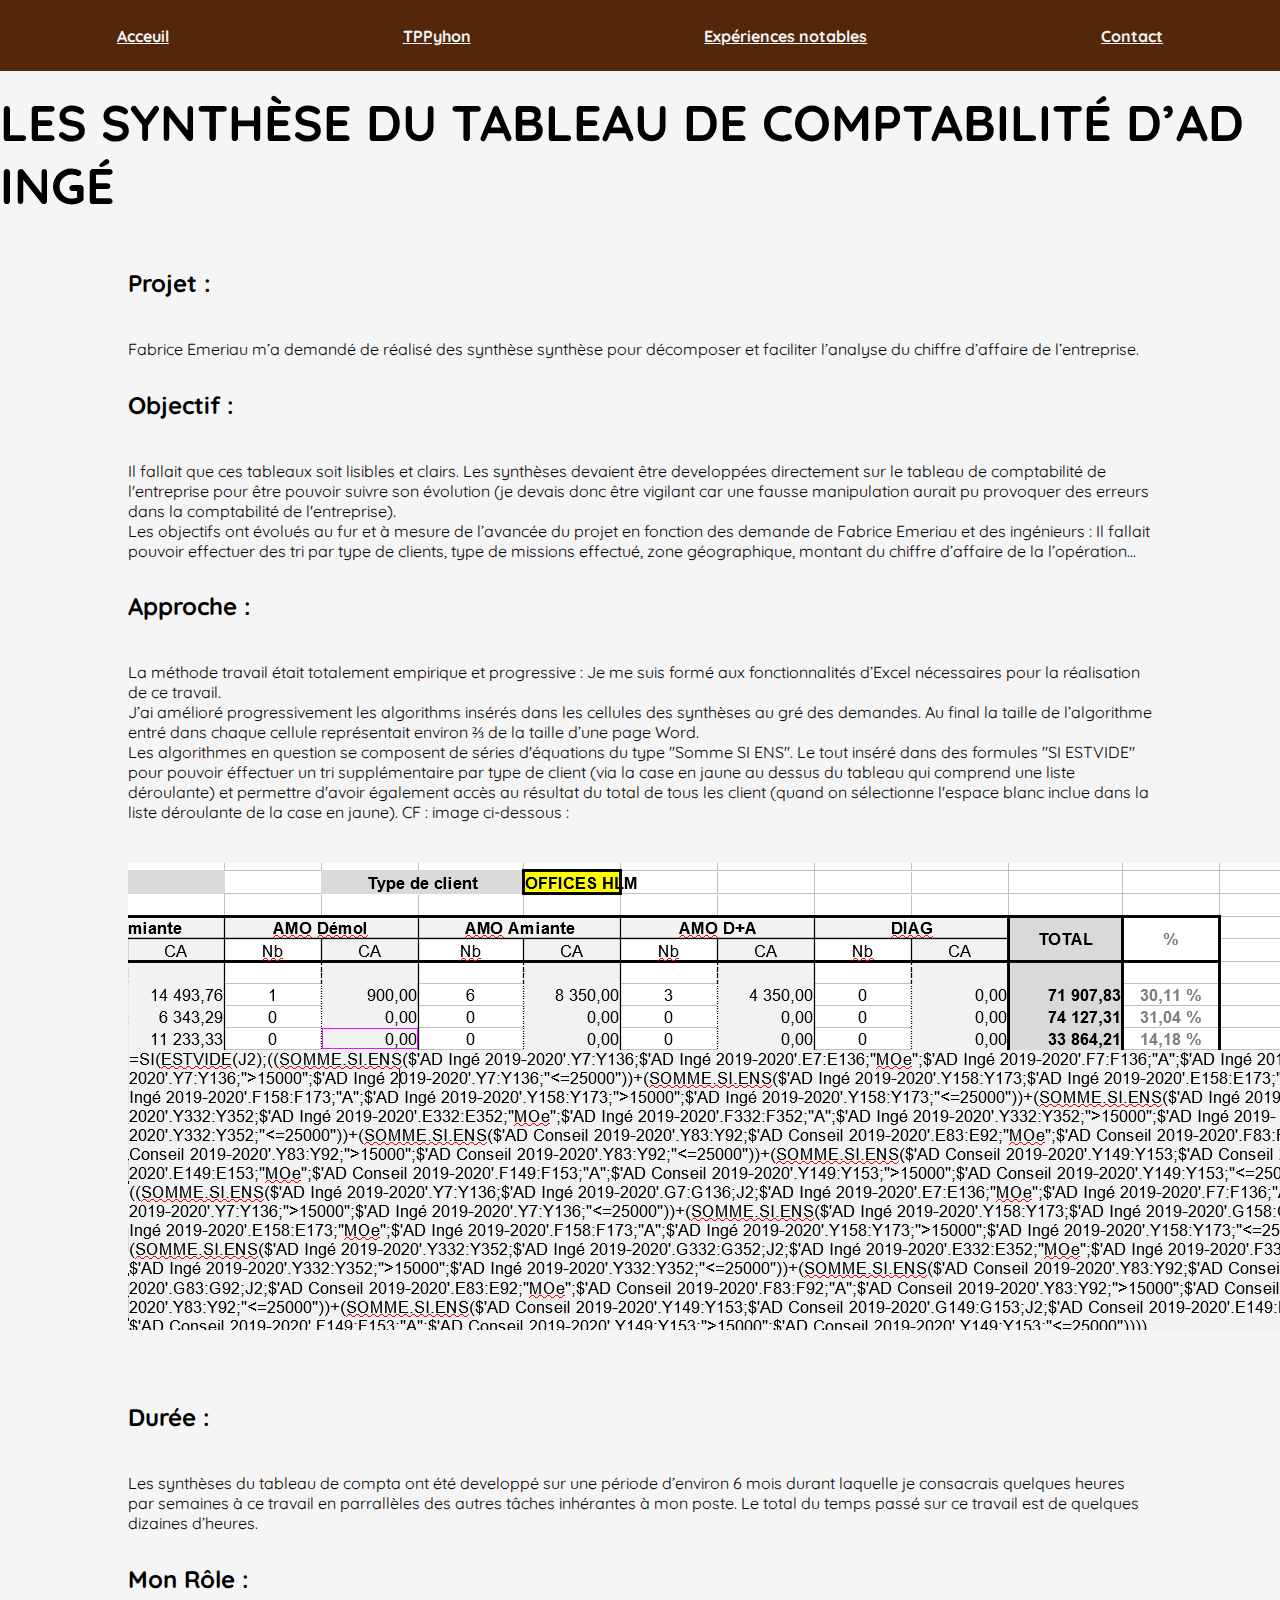
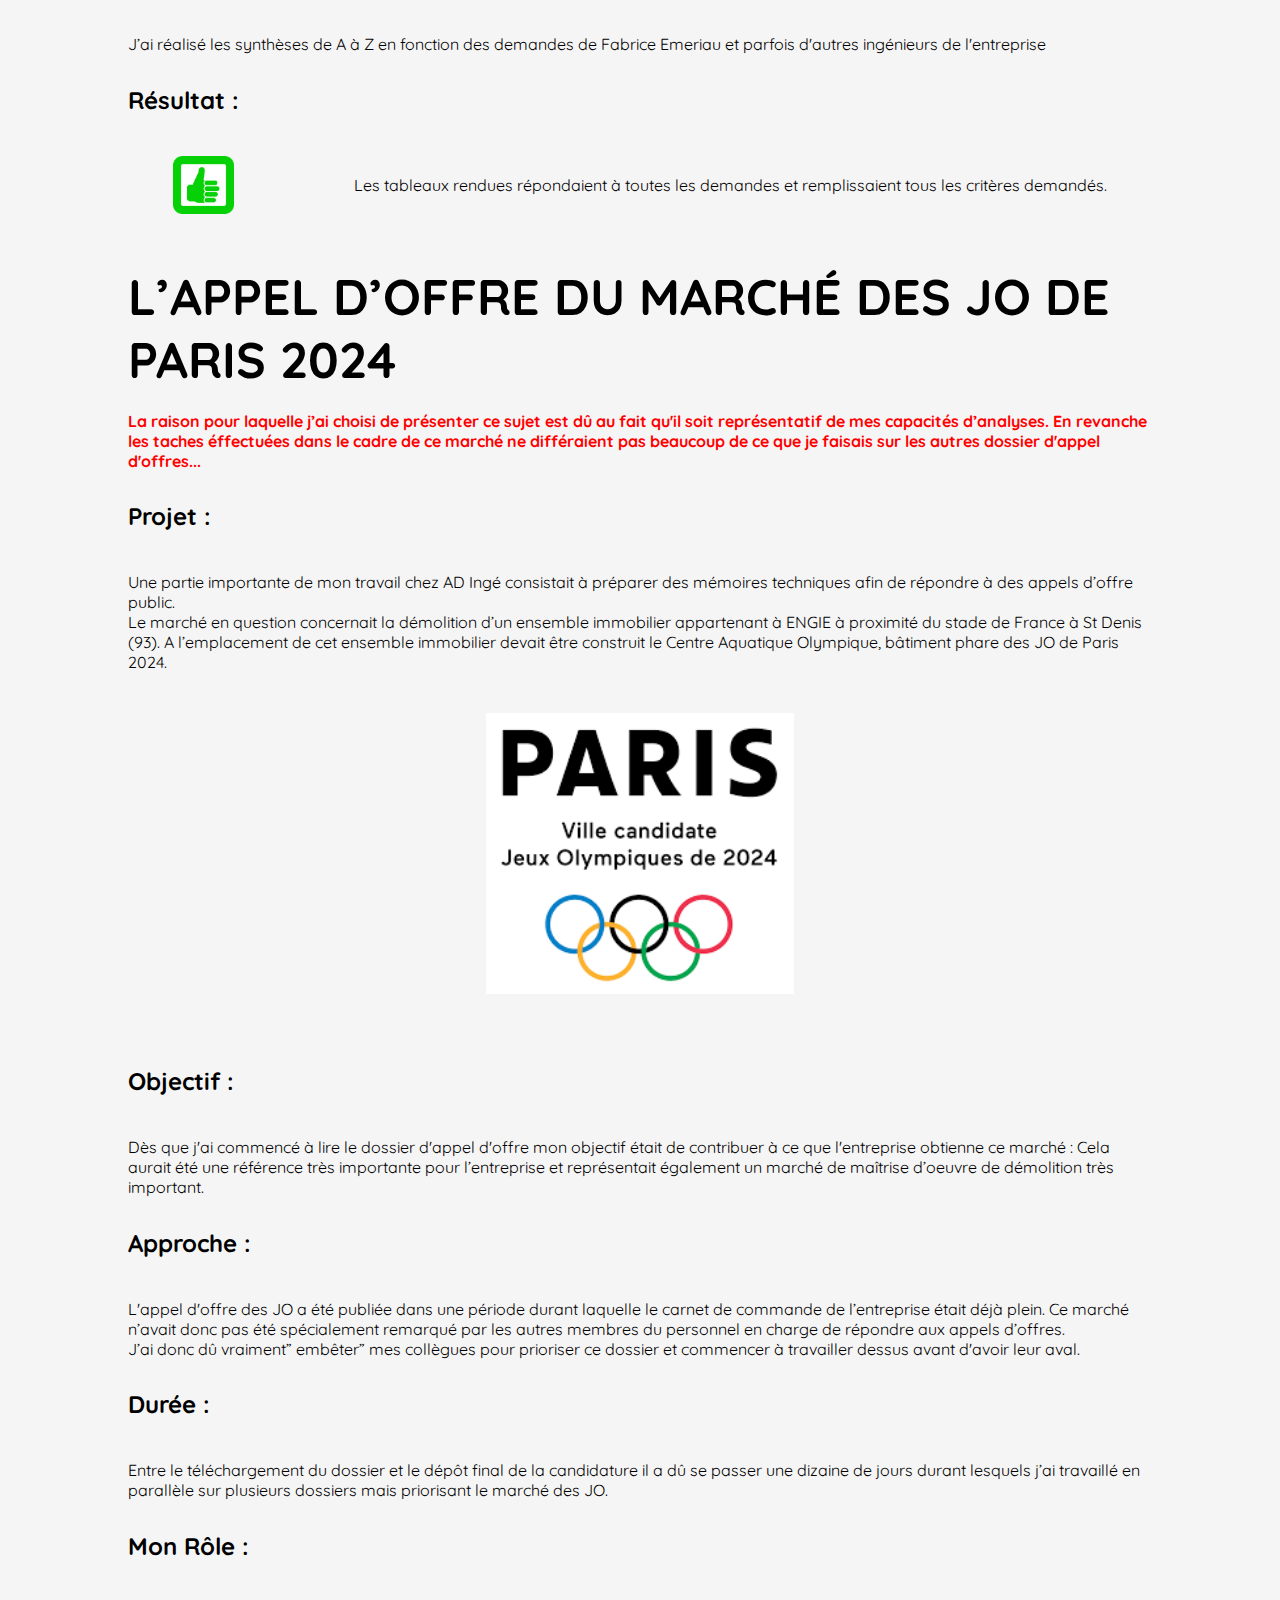
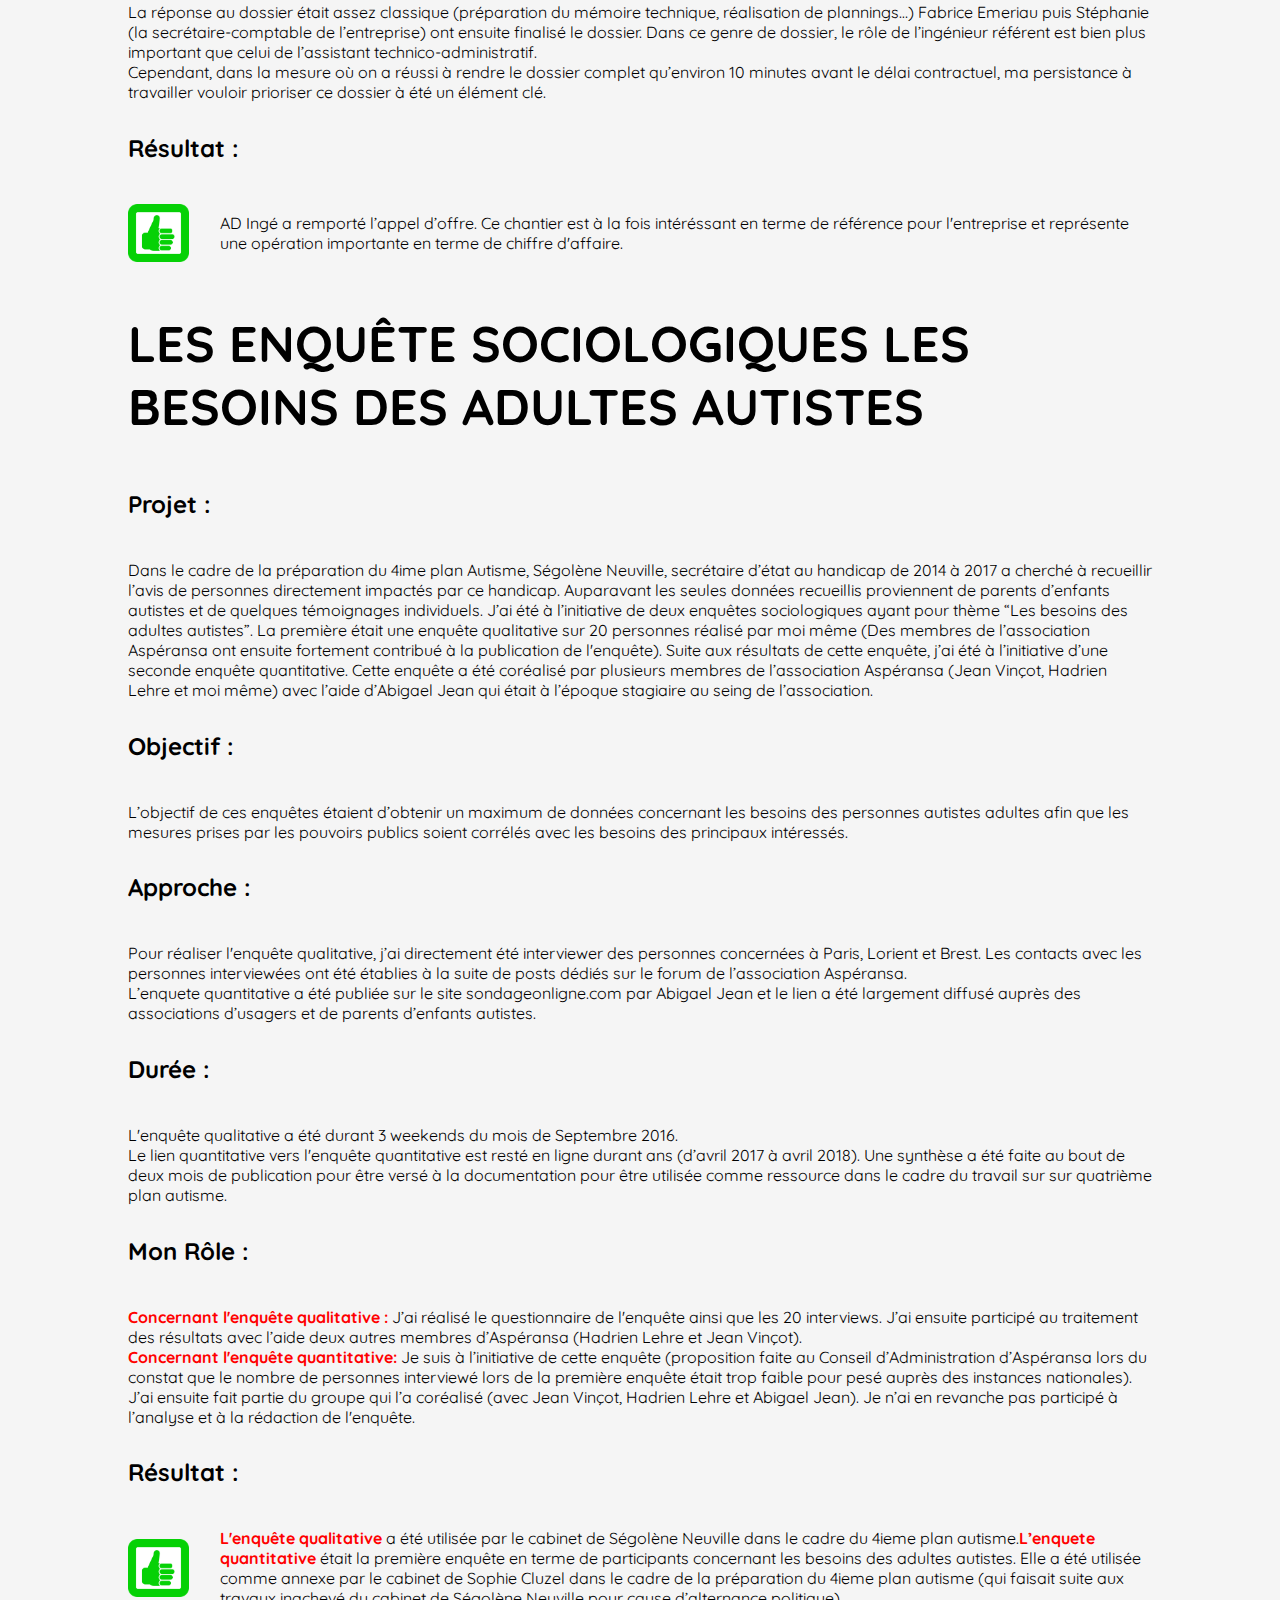
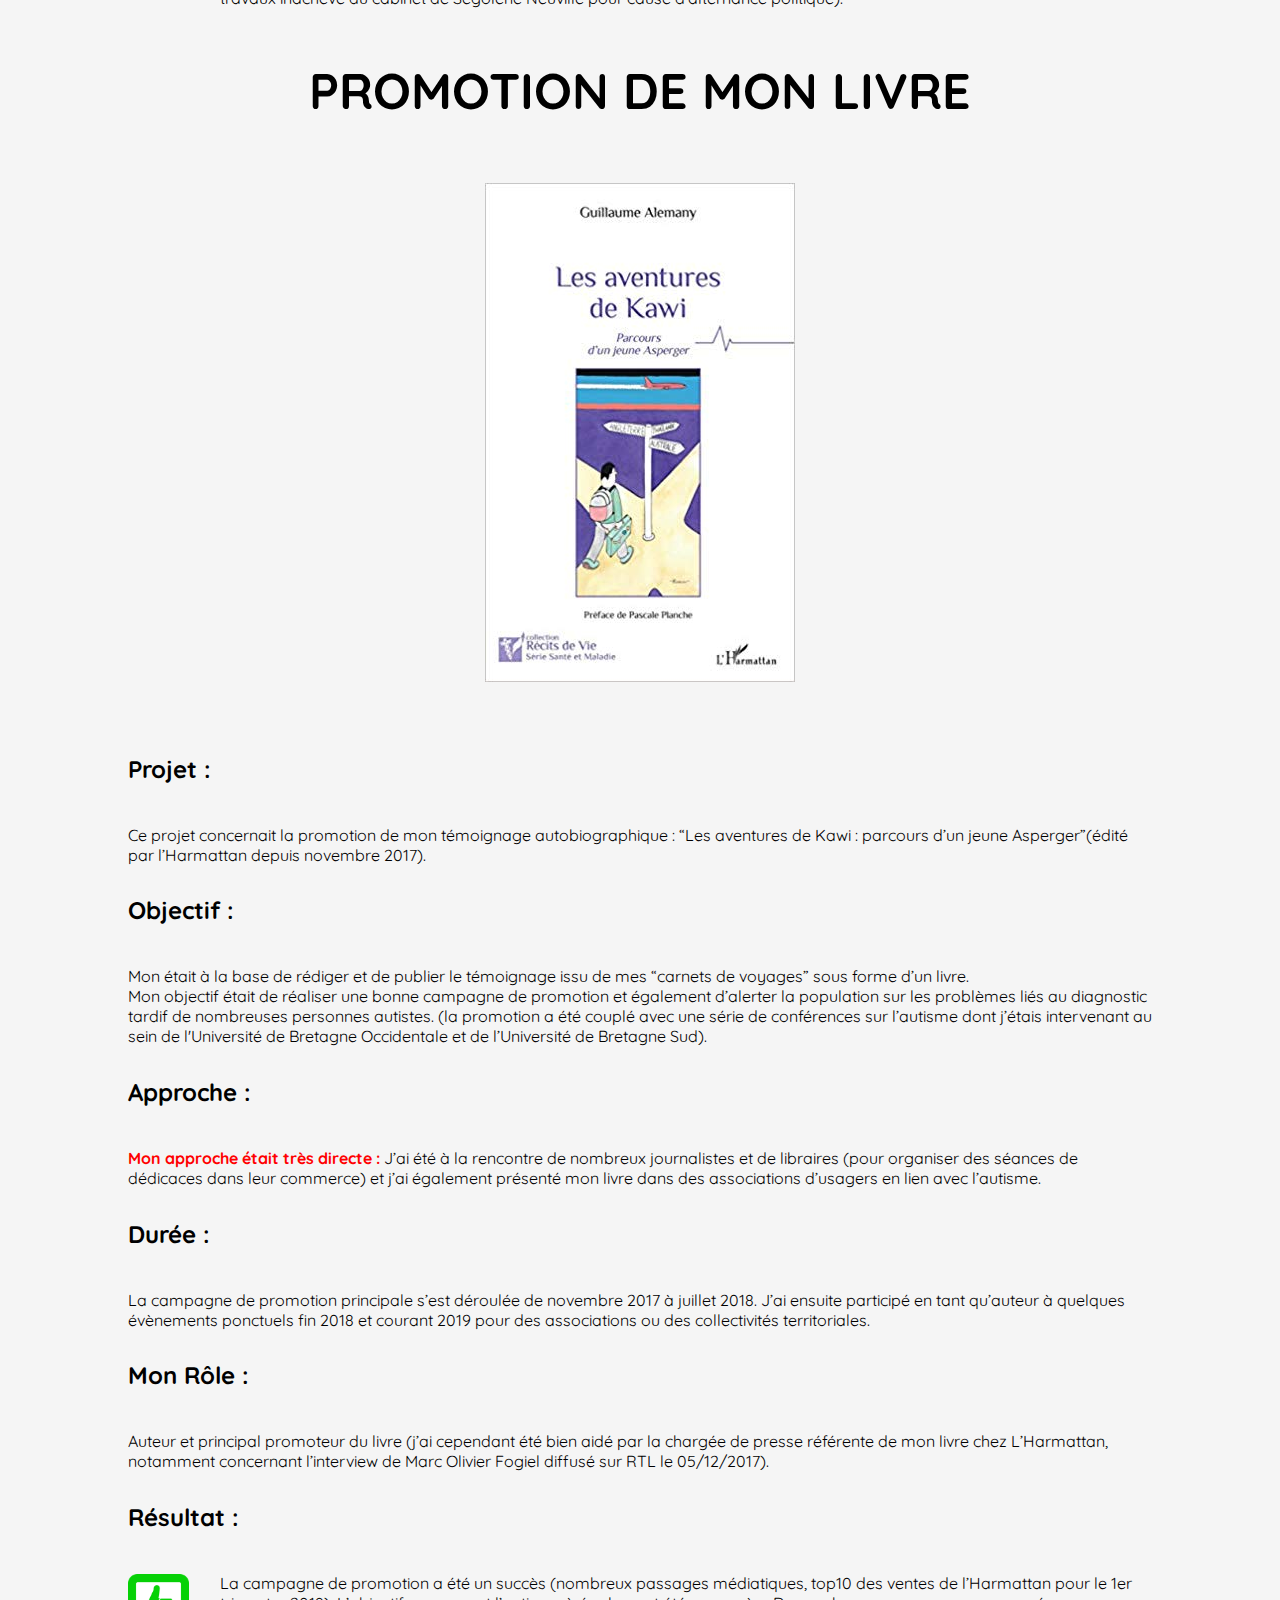
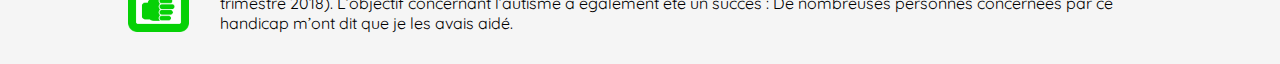
==== commit ff1d1ac4: "Add files via upload" ====
--- a/Portfolio/html/experiences_notables.html
+++ b/Portfolio/html/experiences_notables.html
@@ -15,8 +15,8 @@
             <a class="element_du_menu" href="formulaire_de_contact.html">Contact</a>
         </header>
         
-        <h1 id="experience_tableau_de_compta">Les synthèse du tableau de comptabilité d’AD Ingé</h1>
-        
+        <h1>Les synthèse du tableau de comptabilité d’AD Ingé</h1>
+        <section class="corp_de_texte_experiences">
             <h2>Projet :</h2>
                 <p>Fabrice Emeriau m’a demandé de réalisé des synthèse  synthèse pour décomposer et faciliter l’analyse du chiffre d’affaire de l’entreprise.</p>
 
@@ -30,7 +30,7 @@
                 <p>La méthode travail était totalement empirique et progressive : Je me suis formé aux fonctionnalités d’Excel nécessaires pour la réalisation de ce travail.</p>
                 <p>J’ai amélioré progressivement les algorithms insérés dans les cellules des synthèses au gré des demandes. Au final la taille de l’algorithme entré dans chaque cellule représentait environ ⅔ de la taille d’une page Word.</p>
                 <p>Les algorithmes en question se composent de séries d'équations du type "Somme SI ENS". Le tout inséré dans des formules "SI ESTVIDE" pour pouvoir éffectuer un tri supplémentaire par type de client (via la case en jaune au dessus du tableau qui comprend une liste déroulante) et permettre d'avoir également accès au résultat du total de tous les client (quand on sélectionne l'espace blanc inclue dans la liste déroulante de la case en jaune). CF : image ci-dessous :</p>
-                <img src="../images/algorithme_tableau_compta.png" name="algorithme_tabeau_compta" alt="Image représentant l'ensemble des équation du tableau de compta">
+                <img class="image_centrale"  src="../images/algorithme_tableau_compta.png" name="algorithme_tabeau_compta" alt="Image représentant l'ensemble des équation du tableau de compta">
 
         
             <h2>Durée :</h2>
@@ -43,7 +43,7 @@
             <h2>Résultat :</h2>
             <div class="happy_unhappy">
                 <img class="image" src="../images/pouce_vert.webp" name="top" alt="Main de couleur verte avec un pouce en l'air">
-                <p>Les tableaux rendues répondaient à toutes les demandes et remplissaient tous les critères demandés.</p>
+                <p class="texte_happy_unhappy">Les tableaux rendues répondaient à toutes les demandes et remplissaient tous les critères demandés.</p>
             </div>
         
         <h1>L’appel d’offre du marché des JO de Paris 2024</h1>
@@ -54,7 +54,7 @@
             <h2>Projet :</h2>
                 <p>Une partie importante de mon travail chez AD Ingé consistait à préparer des mémoires techniques afin de répondre à des appels d’offre public.</p>
                 <p>Le marché en question concernait la démolition d’un ensemble immobilier appartenant à ENGIE à proximité du stade de France à St Denis (93). A l’emplacement de cet ensemble immobilier devait être construit le Centre Aquatique Olympique, bâtiment phare des JO de Paris 2024.</p>
-                <img src="../images/jeux_olympiques.png" name="JO_Paris_2024" alt="Logo des Jeux Olympiques de Paris 2024">
+                <img id="image_jeux_olympiques"  src="../images/jeux_olympiques.png" name="JO_Paris_2024" alt="Logo des Jeux Olympiques de Paris 2024">
 
         
             <h2>Objectif :</h2>
@@ -75,7 +75,7 @@
             <h2>Résultat :</h2>
             <div class="happy_unhappy">
                 <img class="image" src="../images/pouce_vert.webp" name="top" alt="Main de couleur verte avec un pouce en l'air">
-                <p>AD Ingé a remporté l’appel d’offre. Ce chantier est à la fois intéréssant en terme de référence pour l'entreprise et représente une opération importante en terme de chiffre d'affaire.</p>
+                <p class="texte_happy_unhappy">AD Ingé a remporté l’appel d’offre. Ce chantier est à la fois intéréssant en terme de référence pour l'entreprise et représente une opération importante en terme de chiffre d'affaire.</p>
             </div>
         
         <h1>Les enquête sociologiques les besoins des adultes autistes</h1>
@@ -101,15 +101,15 @@
 
         
             <h2>Résultat :</h2>
-                <img class="image" src="../images/pouce_vert.webp" name="top" alt="Main de couleur verte avec un pouce en l'air">
-                <p>L'enquête qualiitative a été utilisée par le cabinet de Ségolène Neuville dans le cadre du 4ieme plan autisme.</p>
-                <p>L’enquete quantitative était la première enquête en terme de participants concernant les besoins des adultes autistes. Elle a été utilisée comme annexe par le cabinet de Sophie Cluzel dans le cadre de la préparation du 4ieme plan autisme (qui faisait suite aux travaux inachevé du cabinet de Ségolène Neuville pour cause d’alternance politique).</p>
-
+                <div class="happy_unhappy">
+                    <img class="image" src="../images/pouce_vert.webp" name="top" alt="Main de couleur verte avec un pouce en l'air">
+                    <p class="texte_happy_unhappy"><span class=element_en_gras>L'enquête qualitative</span> a été utilisée par le cabinet de Ségolène Neuville dans le cadre du 4ieme plan autisme.<span class=element_en_gras>L’enquete quantitative</span> était la première enquête en terme de participants concernant les besoins des adultes autistes. Elle a été utilisée comme annexe par le cabinet de Sophie Cluzel dans le cadre de la préparation du 4ieme plan autisme (qui faisait suite aux travaux inachevé du cabinet de Ségolène Neuville pour cause d’alternance politique).</p>
+                </div>
         
         
         <h1>Promotion de mon livre</h1>
         
-            <img src="../images/les_aventures_de_kawi.jpg" name="les_aventures_de_kawi" alt="Couverture du livre : Les aventures de Kawi">
+            <img class="image_centrale" src="../images/les_aventures_de_kawi.jpg" name="les_aventures_de_kawi" alt="Couverture du livre : Les aventures de Kawi">
         
             <h2>Projet :</h2>
                 <p>Ce projet concernait la promotion de mon témoignage autobiographique : “Les aventures de Kawi : parcours d’un jeune Asperger”(édité par l’Harmattan depuis novembre 2017).</p>
@@ -129,9 +129,10 @@
                 <p>Auteur et principal promoteur du livre (j’ai cependant été bien aidé par la chargée de presse référente de mon livre chez L’Harmattan, notamment concernant l’interview de Marc Olivier Fogiel diffusé sur RTL le 05/12/2017).</p>
         
             <h2>Résultat :</h2>
-                <img class="image" src="../images/pouce_vert.webp" name="top" alt="Main de couleur verte avec un pouce en l'air">
-                <p>La campagne de promotion a été un succès (nombreux passages médiatiques, top10 des ventes de l’Harmattan pour le 1er trimestre 2018).</p>
-                <p>L’objectif concernant l’autisme à également été un succès : De nombreuses personnes concernées par ce handicap m’ont dit que je les avais aidé.</p>
-        
+                <div class="happy_unhappy">
+                    <img class="image" src="../images/pouce_vert.webp" name="top" alt="Main de couleur verte avec un pouce en l'air">
+                    <p class="texte_happy_unhappy">La campagne de promotion a été un succès (nombreux passages médiatiques, top10 des ventes de l’Harmattan pour le 1er trimestre 2018). L’objectif concernant l’autisme à également été un succès : De nombreuses personnes concernées par ce handicap m’ont dit que je les avais aidé.</p>
+                </div>
+        </section>
     </body>
 </html>--- a/Portfolio/cssportfolio.css
+++ b/Portfolio/cssportfolio.css
@@ -20,8 +20,8 @@
 }
 
 h2 {
-    padding-bottom: 15px;
-    padding-top: 15px;
+    padding-bottom: 4%;
+    padding-top: 3%;
 }
 
 .element_en_gras {
@@ -35,7 +35,21 @@
 
 .image{
     width: 6%;
+    align-items: center;
+    justify-content: center;
+    padding 2% 4% 2% 4%;
 }
+.image_centrale{
+    display: flex;
+    justify-content: center;
+    padding-bottom: 4%;
+    padding-top: 4%;
+}
+
+.texte_happy_unhappy{
+    justify-content: flex-start;
+    padding-left: 3%;
+    }
 
 #kawi_block{
     padding-top: 5%;
@@ -53,9 +67,6 @@
     padding-right: 15%;
     padding-left: 8%;
 }
-#les_aventures_de_kawi_projet{
-    
-}
 
 /*Menu en haut de page*/
 .menu_haut_de_page {
@@ -65,7 +76,9 @@
     background-color: #54270A;
     padding-left: none;
     padding-right: none;
-    height: 40px;
+    height: 20%;
+    padding-top: 2%;
+    padding-bottom:2%;
 }
 
 .element_du_menu{
@@ -74,7 +87,8 @@
 /* Mise en forme de blocks spécifiques répétitifs*/
 
 .happy_unhappy{
-    display:flex;
+    display: flex;
+    padding-bottom: 3%;
 }
 
 /*Différents blocs de l'index html par ordre décroissant*/
@@ -117,10 +131,40 @@
     padding-right: 10%;
 }
 
+#linkedin{
+    height :40px;
+    width: auto;
+}
+
 /*TPpython*/
 .avertissement{
     color: red;
     font-weight: bolder;
+}
+
+.image_tp_python{
+    width: 100%;
+    height: auto;
+    padding-top: 4%;
+    padding-bottom: 4%;
+}
+
+#image_note_python{}
+
+
+/*Expériences notable*/
+.corp_de_texte_experiences{
+    padding-left: 10%;
+    padding-right: 10%;
+}
+
+#image_jeux_olympiques{
+    display: flex;
+    justifSy-content: center;
+    padding-bottom: 4%;
+    padding-top: 4%;
+    width: 30%;
+    height: auto;
 }
 
 /*Formulaire de contact*/
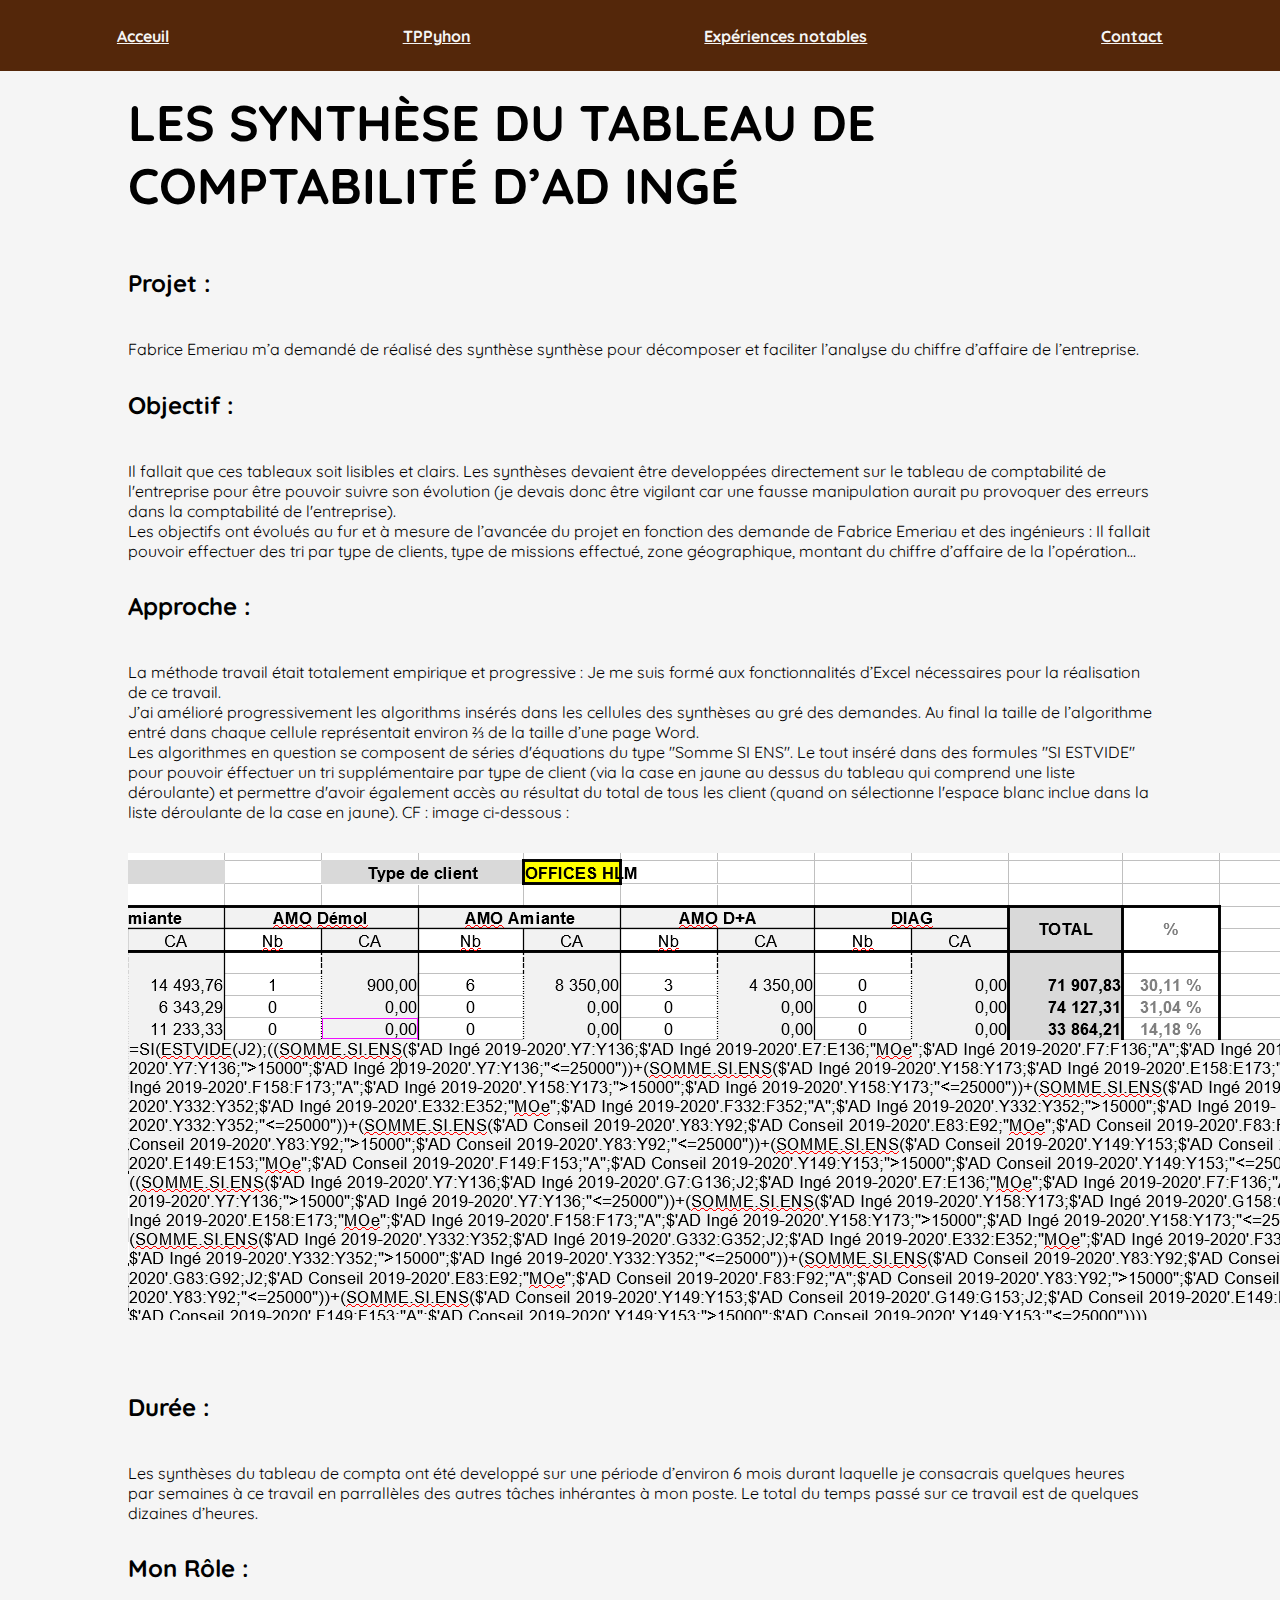
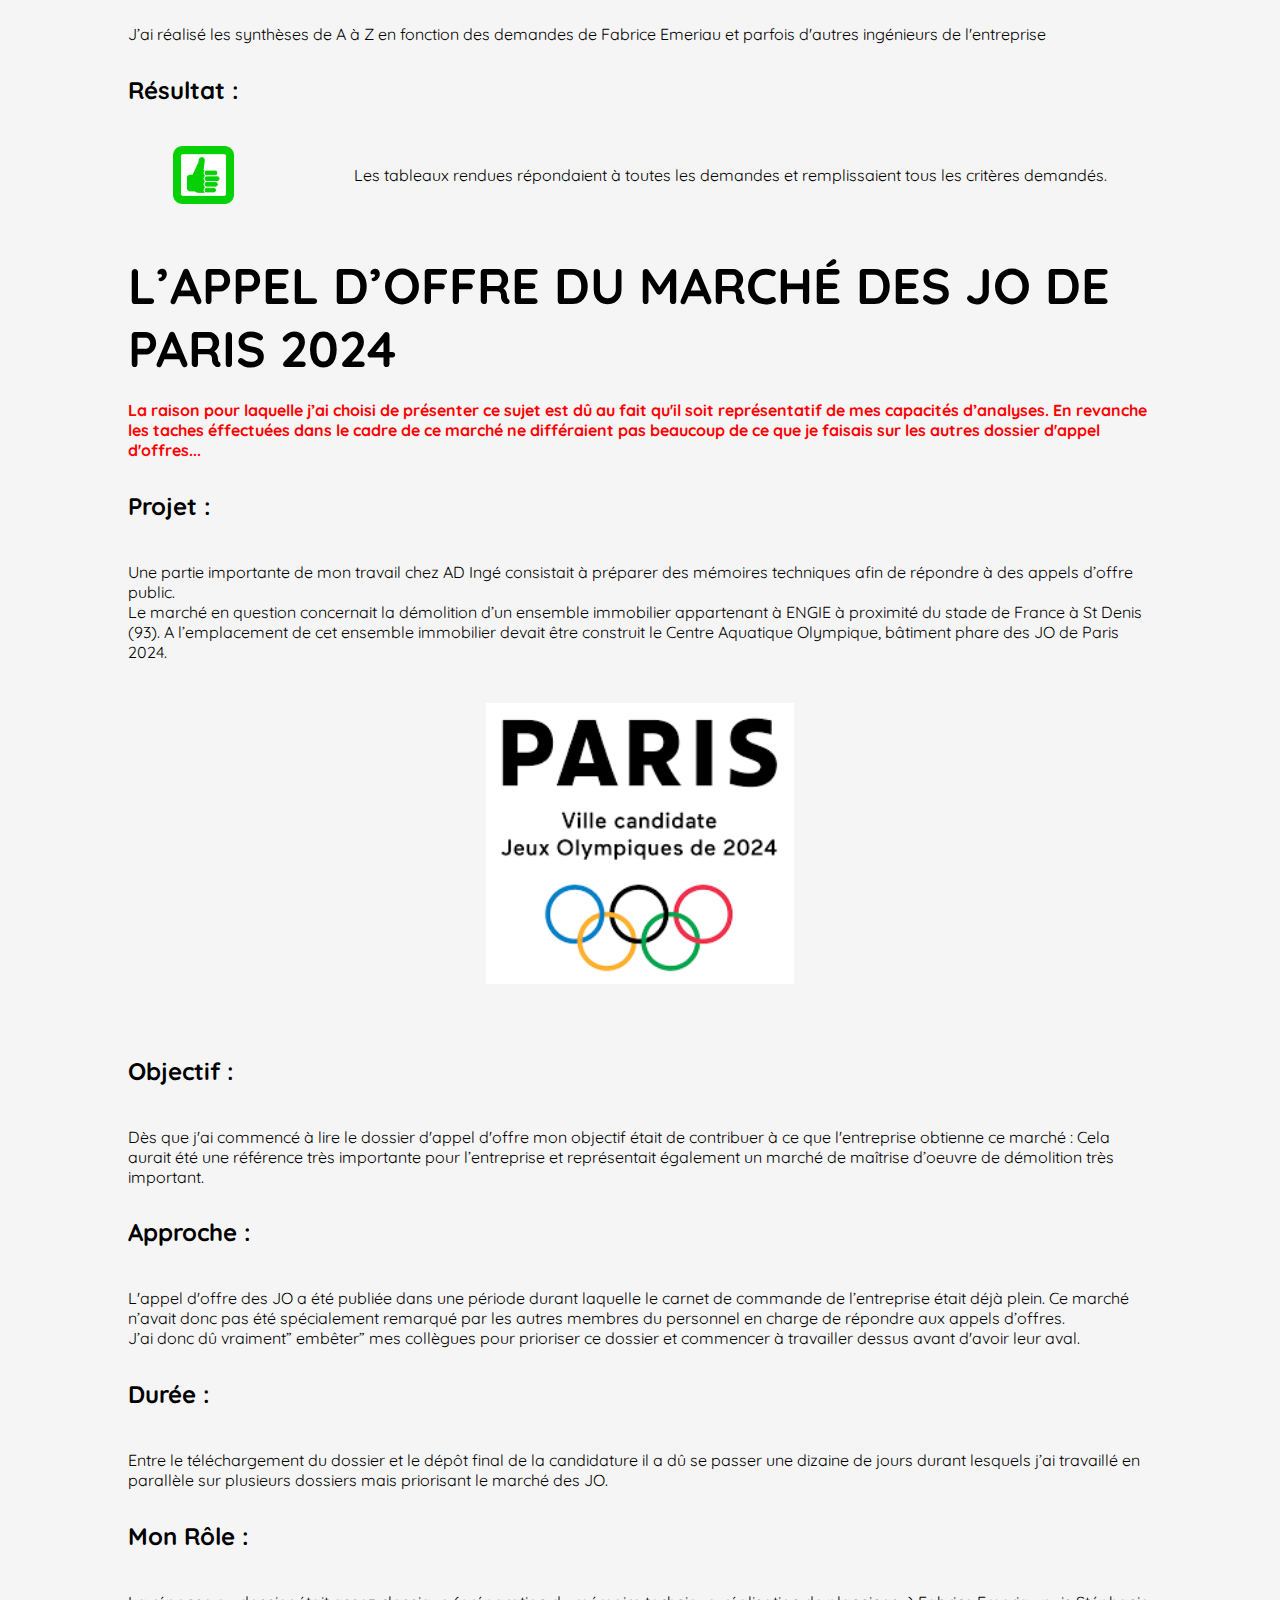
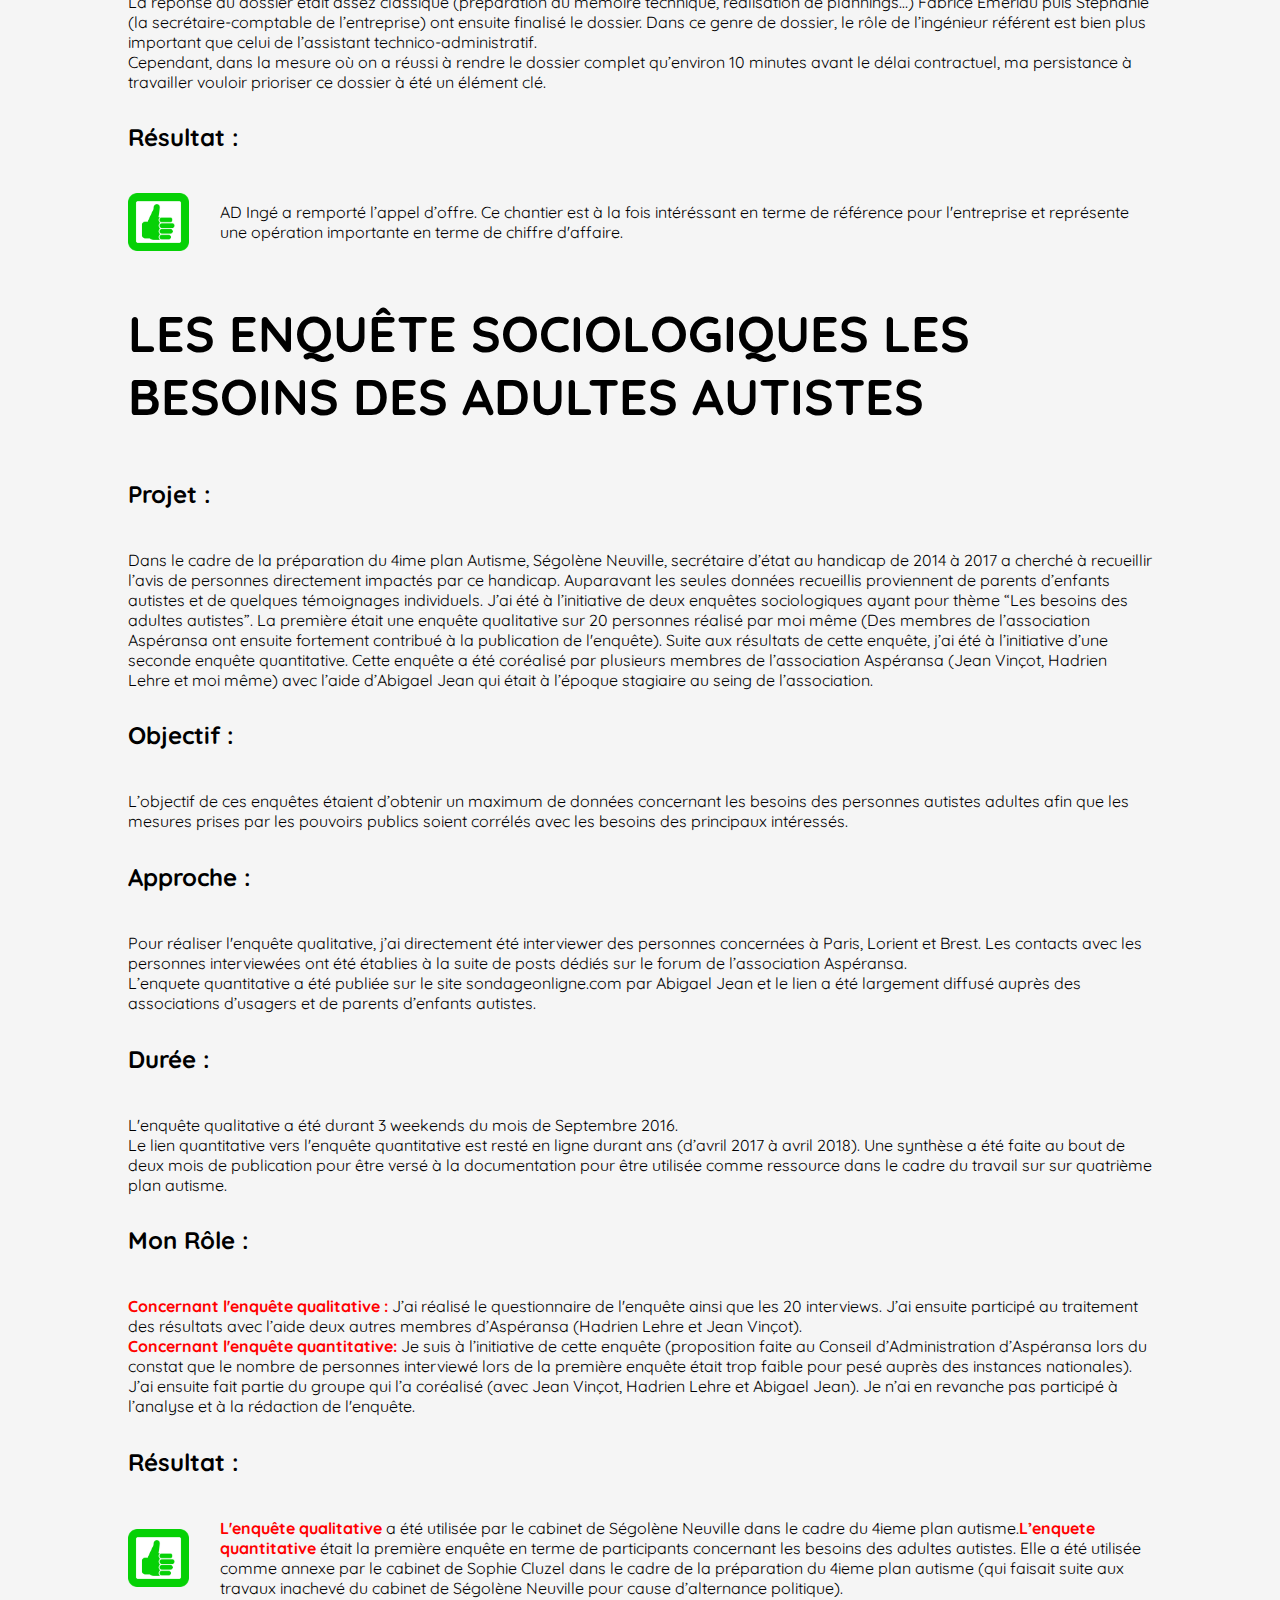
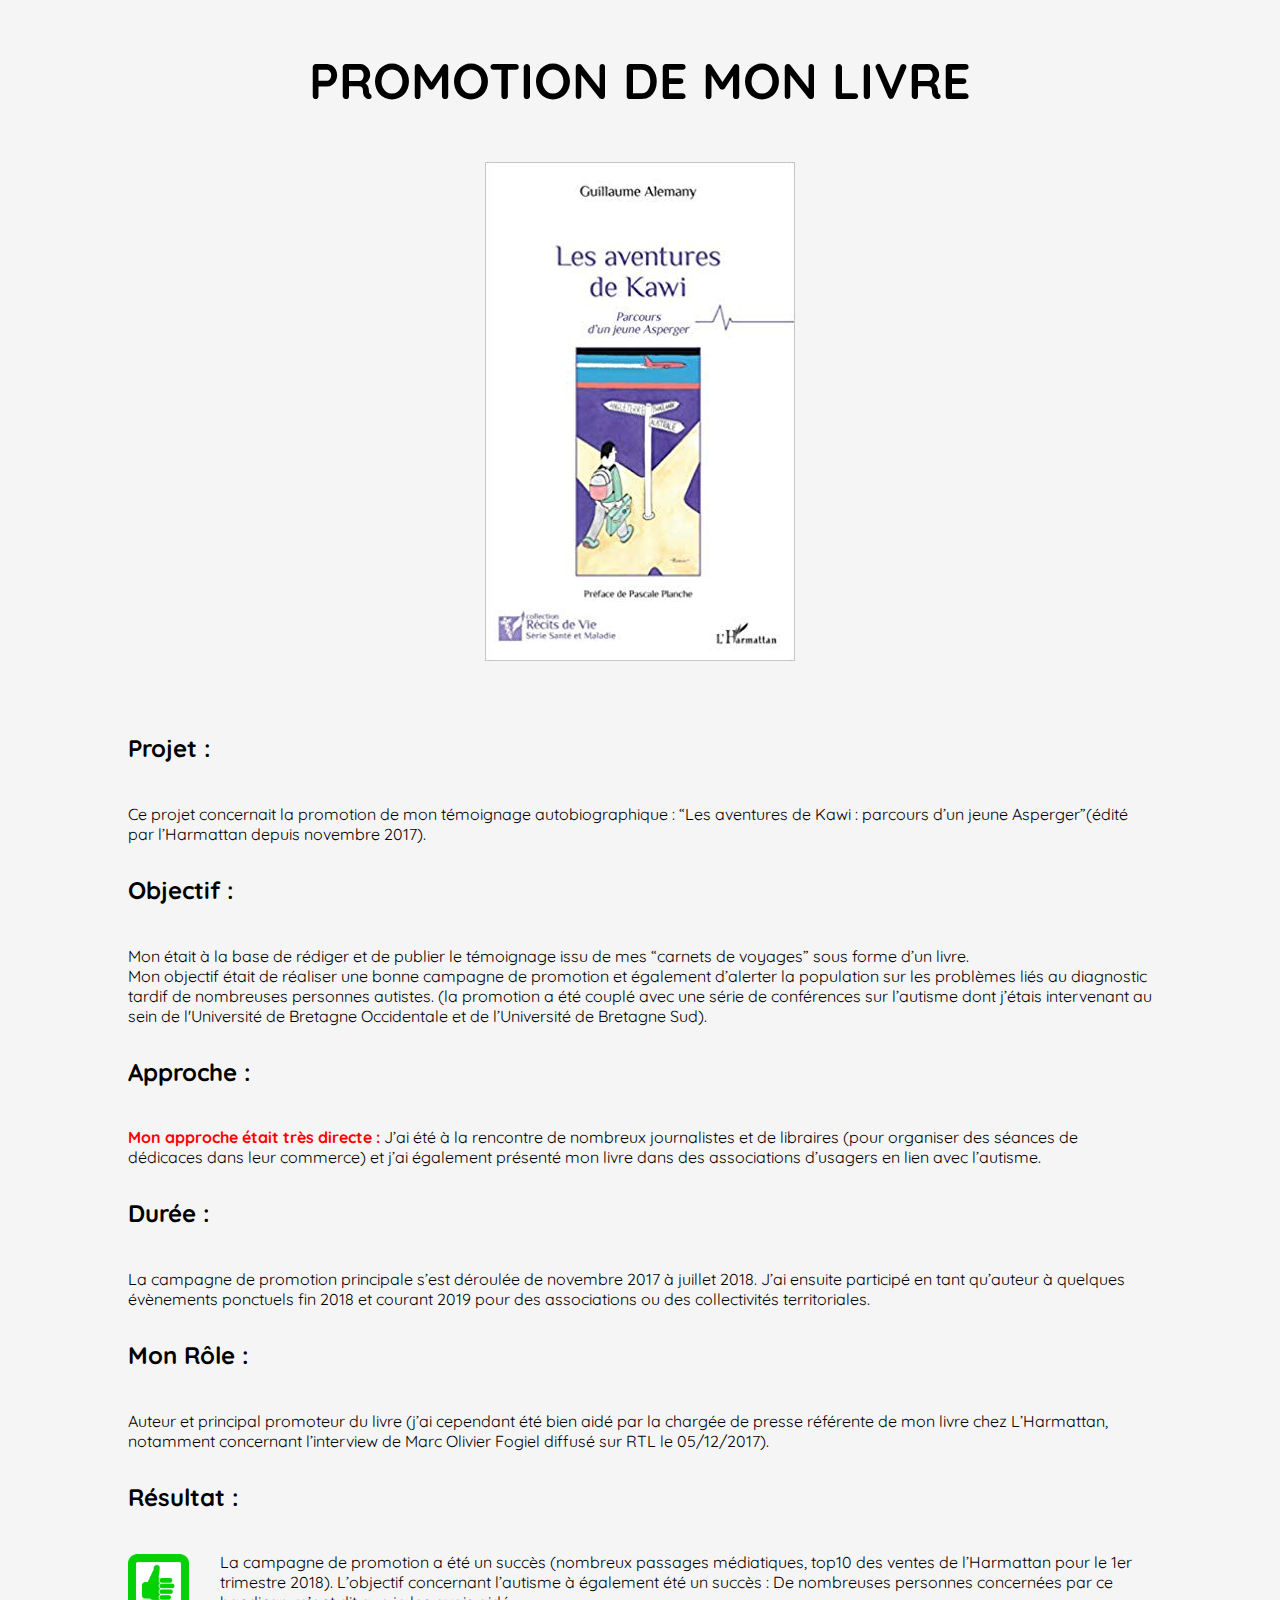
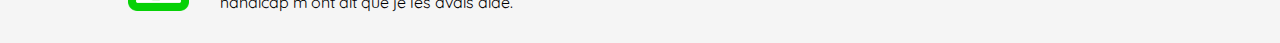
==== commit 2c8b7d83: "Add files via upload" ====
--- a/Portfolio/html/experiences_notables.html
+++ b/Portfolio/html/experiences_notables.html
@@ -14,9 +14,9 @@
             <a class="element_du_menu" href="experiences_notables.html">Expériences notables</a>
             <a class="element_du_menu" href="formulaire_de_contact.html">Contact</a>
         </header>
-        
-        <h1>Les synthèse du tableau de comptabilité d’AD Ingé</h1>
-        <section class="corp_de_texte_experiences">
+         <section class="corp_de_texte_experiences">
+        <h1 id="experience_tableau_de_compta">Les synthèse du tableau de comptabilité d’AD Ingé</h1>
+       
             <h2>Projet :</h2>
                 <p>Fabrice Emeriau m’a demandé de réalisé des synthèse  synthèse pour décomposer et faciliter l’analyse du chiffre d’affaire de l’entreprise.</p>
 
@@ -46,7 +46,7 @@
                 <p class="texte_happy_unhappy">Les tableaux rendues répondaient à toutes les demandes et remplissaient tous les critères demandés.</p>
             </div>
         
-        <h1>L’appel d’offre du marché des JO de Paris 2024</h1>
+        <h1 id="experience_jeux_olympiques">L’appel d’offre du marché des JO de Paris 2024</h1>
         
             <p class="avertissement">La raison pour laquelle j’ai choisi de présenter ce sujet est dû au fait qu'il soit représentatif de mes capacités d’analyses. En revanche les taches éffectuées dans le cadre de ce marché ne différaient pas beaucoup de ce que je faisais sur les autres dossier d'appel d'offres...</p>
 
@@ -78,7 +78,7 @@
                 <p class="texte_happy_unhappy">AD Ingé a remporté l’appel d’offre. Ce chantier est à la fois intéréssant en terme de référence pour l'entreprise et représente une opération importante en terme de chiffre d'affaire.</p>
             </div>
         
-        <h1>Les enquête sociologiques les besoins des adultes autistes</h1>
+        <h1 id="experience_enquete_asperansa">Les enquête sociologiques les besoins des adultes autistes</h1>
         
             <h2>Projet :</h2>
                 <p>Dans le cadre de la préparation du 4ime plan Autisme, Ségolène Neuville, secrétaire d’état au handicap de 2014 à 2017 a cherché à recueillir l’avis de personnes directement impactés par ce handicap. Auparavant les seules données recueillis proviennent de parents d’enfants autistes et de quelques témoignages individuels. J’ai été à l’initiative de deux enquêtes sociologiques ayant pour thème “Les besoins des adultes autistes”. La première était une enquête qualitative sur 20 personnes réalisé par moi même (Des membres de l’association Aspéransa ont ensuite fortement contribué à la publication de l'enquête). Suite aux résultats de cette enquête, j’ai été à l’initiative d’une seconde enquête quantitative. Cette enquête a été coréalisé par plusieurs membres de l’association Aspéransa (Jean Vinçot, Hadrien Lehre et moi même) avec l’aide d’Abigael Jean qui était à l’époque stagiaire au seing de l’association.</p>
@@ -107,7 +107,7 @@
                 </div>
         
         
-        <h1>Promotion de mon livre</h1>
+        <h1 id="promotion_de_kawi">Promotion de mon livre</h1>
         
             <img class="image_centrale" src="../images/les_aventures_de_kawi.jpg" name="les_aventures_de_kawi" alt="Couverture du livre : Les aventures de Kawi">
         
--- a/Portfolio/cssportfolio.css
+++ b/Portfolio/cssportfolio.css
@@ -43,8 +43,18 @@
     display: flex;
     justify-content: center;
     padding-bottom: 4%;
-    padding-top: 4%;
-}
+    padding-top: 3%;
+}
+
+#caricature_blequin{
+    display: flex;
+    justify-content: center;
+    padding-top: 3%;
+    padding-bottom: 4%;
+    width: 34%;
+    height: auto;
+}
+
 
 .texte_happy_unhappy{
     justify-content: flex-start;
@@ -52,13 +62,14 @@
     }
 
 #kawi_block{
-    padding-top: 5%;
+    padding-top: 1%;
     padding-bottom: 5%;
     padding-left: 10%;
     padding-right: 10%;
     display:flex;
-    justify-content: space-between;
+    justify-content:center;
     align-content: space-between;
+    flex-direction: column;
 }
 
 #les_aventures_de_kawi_index{
@@ -76,7 +87,8 @@
     background-color: #54270A;
     padding-left: none;
     padding-right: none;
-    height: 20%;
+    height: 8%;
+    width: 100%;
     padding-top: 2%;
     padding-bottom:2%;
 }
@@ -149,7 +161,13 @@
     padding-bottom: 4%;
 }
 
-#image_note_python{}
+#image_note_python{
+    display: flex;
+    width: 30%;
+    height: auto;
+    padding-top: 4%;
+    padding-bottom: 4%;
+}
 
 
 /*Expériences notable*/
@@ -160,7 +178,7 @@
 
 #image_jeux_olympiques{
     display: flex;
-    justifSy-content: center;
+    justify-content: center;
     padding-bottom: 4%;
     padding-top: 4%;
     width: 30%;
@@ -172,6 +190,8 @@
     display: flex;
     flex-direction: column;
     align-content: space-between;
+    width: 90%;
+    height: 35%;
 }
 
 .element_de_formulaire{
@@ -180,6 +200,6 @@
 #zone_de_texte{
     justify-content: flex-start;
     padding-bottom: 2%;
-    width: 200px;
-    height: 150px;
+    width: 500px;
+    height: 200px;
 }